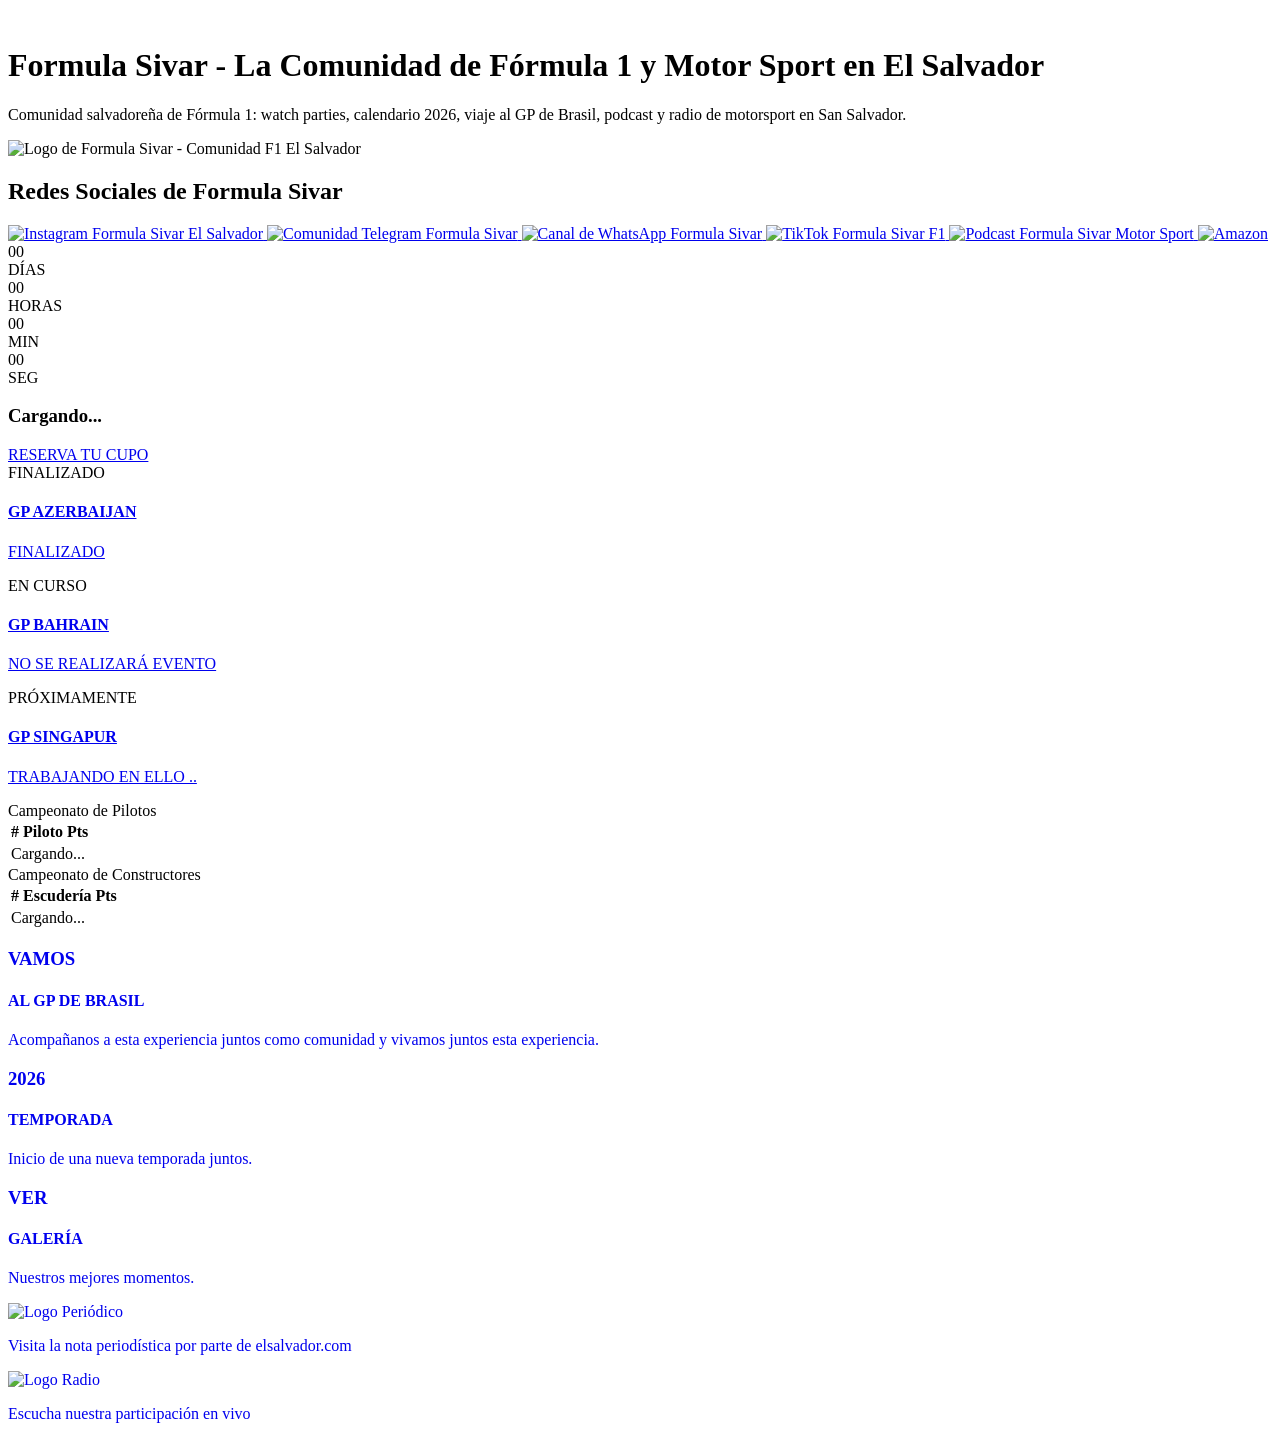
==== index.html @ b42bff4f "Quita mensaje de disculpas en GP Bahrain" ====
<!DOCTYPE html>
<html lang="es">

<head>
    <meta charset="UTF-8" />
    <script defer src="https://cloud.umami.is/script.js"
        data-website-id="ef461a36-7244-4b72-bdef-c0599912c022"></script>
    <meta name="viewport" content="width=device-width, initial-scale=1.0" />
    <link rel="icon" href="assets/icons/favicon.png" type="image/png" />
    <link rel="canonical" href="https://formulasivar.com/" />
    <meta name="theme-color" content="#121212" />
    <meta name="robots" content="index, follow" />
    <link rel="preconnect" href="https://fonts.googleapis.com" />
    <link rel="preconnect" href="https://fonts.gstatic.com" crossorigin />
    <link href="https://fonts.googleapis.com/css2?family=Inter:wght@400;500;600&display=swap" rel="stylesheet">
    <meta name="description"
        content="Formula Sivar es la comunidad líder de Fórmula 1 y Motor Sport en El Salvador. Sigue eventos, noticias y carreras de velocidad con nosotros." />
    <meta name="keywords"
        content="F1 El Salvador, Fórmula 1 El Salvador, Motor Sport El Salvador, Comunidad F1, Velocidad, Formula Sivar, Carreras F1" />
    <title>Formula Sivar | Comunidad de Fórmula 1 en El Salvador</title>

    <!-- Open Graph / Facebook -->
    <meta property="og:type" content="website" />
    <meta property="og:locale" content="es_SV" />
    <meta property="og:site_name" content="Formula Sivar" />
    <meta property="og:url" content="https://formulasivar.com/" />
    <meta property="og:title" content="Formula Sivar | Comunidad de Fórmula 1 en El Salvador" />
    <meta property="og:description"
        content="Únete a la comunidad de Motor Sport más grande de El Salvador. Eventos, noticias y pasión por la velocidad." />
    <meta property="og:image" content="https://formulasivar.com/assets/images/banner_desktop.webp" />
    <meta property="og:image:alt" content="Comunidad Formula Sivar - Fórmula 1 en El Salvador" />

    <!-- Twitter -->
    <meta name="twitter:card" content="summary_large_image" />
    <meta name="twitter:url" content="https://formulasivar.com/" />
    <meta name="twitter:title" content="Formula Sivar | Comunidad de Fórmula 1 en El Salvador" />
    <meta name="twitter:description"
        content="Únete a la comunidad de Motor Sport más grande de El Salvador. Eventos, noticias y pasión por la velocidad." />
    <meta name="twitter:image" content="https://formulasivar.com/assets/images/banner_desktop.webp" />
    <script type="application/ld+json">
    {
        "@context": "https://schema.org",
        "@graph": [
            {
                "@type": "Organization",
                "@id": "https://formulasivar.com/#org",
                "name": "Formula Sivar",
                "url": "https://formulasivar.com/",
                "logo": "https://formulasivar.com/assets/icons/favicon.png",
                "sameAs": [
                    "https://www.instagram.com/formulasivar",
                    "https://t.me/+dQe5YZbsTmZhOTJh",
                    "https://www.tiktok.com/@formulasivar"
                ]
            },
            {
                "@type": "WebSite",
                "@id": "https://formulasivar.com/#website",
                "url": "https://formulasivar.com/",
                "name": "Formula Sivar",
                "inLanguage": "es-SV",
                "publisher": { "@id": "https://formulasivar.com/#org" }
            }
        ]
    }
    </script>
    <link rel="stylesheet" href="css/global.css?v=27" />
    <link rel="stylesheet" href="css/home.css?v=17" />
    <script defer src="https://cdnjs.cloudflare.com/ajax/libs/lottie-web/5.12.2/lottie_light.min.js"></script>
    <script defer src="js/app.js?v=16"></script>
</head>

<body>
    <!-- Fondo SVG y Textura -->

    <img src="assets/images/banner_Web.webp" alt="" class="banner-top banner-top-mobile" aria-hidden="true" fetchpriority="high" decoding="async" />
    <img src="assets/images/banner_desktop.webp" alt="" class="banner-top banner-top-desktop" aria-hidden="true" fetchpriority="high" decoding="async" />

    <header class="site-header">
        <h1 class="sr-only">Formula Sivar - La Comunidad de Fórmula 1 y Motor Sport en El Salvador</h1>
        <p class="sr-only">Comunidad salvadoreña de Fórmula 1: watch parties, calendario 2026, viaje al GP de Brasil, podcast y radio de motorsport en San Salvador.</p>
        <noscript><p>Formula Sivar es la comunidad de Fórmula 1 en El Salvador. Eventos, calendario 2026, viaje al GP de Brasil, podcast y radio.</p></noscript>
        <div class="site-header-inner">
            <img src="assets/icons/formulasivar_webp_blank_lowquality.webp"
                alt="Logo de Formula Sivar - Comunidad F1 El Salvador" class="logo" />

            <!--REDES SOCIALES -->
            <div class="glass-box redes-sociales glass-card">
                <h2 class="sr-only">Redes Sociales de Formula Sivar</h2>
                <a href="https://www.instagram.com/formulasivar?utm_source=qr" target="_blank" rel="noopener">
                    <img src="assets/icons/instagram.webp" alt="Instagram Formula Sivar El Salvador" class="icon" />
                </a>

                <a href="https://t.me/+dQe5YZbsTmZhOTJh" target="_blank" rel="noopener">
                    <img src="assets/icons/telegram.webp" alt="Comunidad Telegram Formula Sivar" class="icon" />
                </a>

                <a href="https://www.whatsapp.com/channel/0029VbAxeOZBFLgWYbOdHy2C" target="_blank" rel="noopener">
                    <img src="assets/icons/whatsapp.webp" alt="Canal de WhatsApp Formula Sivar" class="icon" />
                </a>

                <a href="https://www.tiktok.com/@formulasivar" target="_blank" rel="noopener">
                    <img src="assets/icons/tiktok.webp" alt="TikTok Formula Sivar F1" class="icon" />
                </a>

                <a href="podcast.html">
                    <img src="assets/icons/podcast.webp" alt="Podcast Formula Sivar Motor Sport" class="icon" />
                </a>

                <a href="https://www.amazon.com/-/es/shop/formulasivar?fbclid=PAb21jcAOWyc9leHRuA2FlbQIxMQBzcnRjBmFwcF9pZA81NjcwNjczNDMzNTI0MjcAAadn6hrlKAnCcmMdQnajOJtIsTbUeiZJTw-e4w2u3MVk1ixT8OCvjIYuXBCORw_aem_ap6nA--IwV8ZiKa3kox3sA"
                    target="_blank" rel="noopener">
                    <img src="assets/icons/amazon.webp" alt="Amazon" class="icon" />
                </a>
            </div>
        </div>
    </header>

    <div class="container container-bento">
        <div class="bento-grid">

            <div class="bento-col bento-col-1">

                <!-- CONTADOR + BOTÓN (COL 1) -->
                <div class="countdown-container glass-card bento-countdown">

                    <div id="countdown">
                        <div class="time-unit">
                            <span id="days">00</span>
                            <div class="unit-label">DÍAS</div>
                        </div>
                        <div class="time-unit">
                            <span id="hours">00</span>
                            <div class="unit-label">HORAS</div>
                        </div>
                        <div class="time-unit">
                            <span id="minutes">00</span>
                            <div class="unit-label">MIN</div>
                        </div>
                        <div class="time-unit">
                            <span id="seconds">00</span>
                            <div class="unit-label">SEG</div>
                        </div>
                    </div>
                    <div class="next-race-badge">
                        <h3 id="next-race-title">Cargando...</h3>
                    </div>

                </div>

                <div class="futuristic-btn-wrapper bento-btn">
                    <a href="https://formulasivar.top/" class="futuristic-btn" id="reserva-btn">
                        <span class="btn-text">RESERVA TU CUPO</span>
                        <div class="glow-center"></div>
                    </a>
                </div>

                <!-- CALENDARIO (FILA INFERIOR, ANCHO TOTAL) -->
                <div class="checklist-container glass-card polaroid-card bento-calendar">
                    <div class="calendar-content">
                        <div class="calendar-text">

                            <div class="events-list">

                                <div class="mini-timeline">

                                    <div class="mini-tl-item item-cyan">
                                        <span class="mini-date">FINALIZADO</span>
                                        <div class="mini-content">
                                            <a href="https://www.instagram.com/reel/DS8IExckRc2/" target="_blank" rel="noopener">
                                                <h4> GP AZERBAIJAN</h4>
                                                <p> FINALIZADO </p>
                                            </a>
                                        </div>
                                    </div>

                                    <div class="mini-tl-item item-red">
                                        <span class="mini-date">EN CURSO</span>
                                        <div class="mini-content">
                                            <a href="https://www.instagram.com/formulasivar/" target="_blank" rel="noopener">
                                                <h4> GP BAHRAIN</h4>
                                                <p> NO SE REALIZARÁ EVENTO </p>
                                            </a>
                                        </div>
                                    </div>

                                    <div class="mini-tl-item item-gold">
                                        <span class="mini-date">PRÓXIMAMENTE</span>
                                        <div class="mini-content">
                                            <a href="https://www.tiktok.com/@formulasivar" target="_blank" rel="noopener">
                                                <h4> GP SINGAPUR</h4>
                                                <p> TRABAJANDO EN ELLO ..</p>
                                            </a>
                                        </div>
                                    </div>

                                </div>
                            </div>
                        </div>

                        <div class="calendar-image-wrapper">
                            <a href="https://www.tiktok.com/@formulasivar/video/7542528974900038918" target="_blank" rel="noopener"
                                class="calendar-link">
                                <div class="calendar-slider" id="cinematic-slider">
                                    <!-- Las imágenes se inyectan vía JS para rotación infinita -->
                                </div>
                            </a>
                        </div>
                    </div>
                </div>
            </div>

            <!-- COLUMNA CENTRAL: EN DESKTOP VA AL MEDIO, EN MOBILE VA DESPUÉS DEL CALENDARIO -->
            <div class="bento-col bento-col-3">

                <!-- CAMPEONATO DE PILOTOS -->
                <div class="standings-card glass-card bento-standings">
                    <div class="standings-header">
                        <span class="standings-title">Campeonato de Pilotos</span>
                    </div>
                    <div class="standings-body">
                        <table class="standings-table">
                            <thead>
                                <tr>
                                    <th class="td-pos">#</th>
                                    <th>Piloto</th>
                                    <th class="td-pts">Pts</th>
                                </tr>
                            </thead>
                            <tbody id="driver-standings-body">
                                <tr>
                                    <td colspan="3" class="standings-msg">Cargando...</td>
                                </tr>
                            </tbody>
                        </table>
                    </div>
                </div>

                <!-- CAMPEONATO DE CONSTRUCTORES -->
                <div class="standings-card glass-card bento-standings">
                    <div class="standings-header">
                        <span class="standings-title">Campeonato de Constructores</span>
                    </div>
                    <div class="standings-body">
                        <table class="standings-table">
                            <thead>
                                <tr>
                                    <th class="td-pos">#</th>
                                    <th>Escudería</th>
                                    <th class="td-pts">Pts</th>
                                </tr>
                            </thead>
                            <tbody id="constructor-standings-body">
                                <tr>
                                    <td colspan="3" class="standings-msg">Cargando...</td>
                                </tr>
                            </tbody>
                        </table>
                    </div>
                </div>

            </div>

            <div class="bento-col bento-col-2">

                <!-- GP DE BRASIL (COL 2) -->
                <a href="gp-brasil.html" class="photo-card bento-brasil" style="text-decoration: none;">

                    <div class="card-overlay">
                        <h3 class="card-title-lg">VAMOS</h3>
                        <h4 class="card-subtitle"> AL GP DE BRASIL</h4>
                        <p class="card-description">Acompañanos a esta experiencia juntos como comunidad y vivamos
                            juntos
                            esta experiencia.</p>
                    </div>

                    <div id="icon-anim-1" class="glass-circle-icon icon-right"></div>
                </a>

                <!-- TEMPORADA 2026 + GALERÍA (COL 3, 2 CONTENEDORES) -->
                <div class="split-cards-container bento-splits">
                    <a href="temp-2026.html" class="photo-card split-card" style="text-decoration: none;">
                        <div class="card-overlay">
                            <h3 class="card-title-lg">2026</h3>
                            <h4 class="card-subtitle">TEMPORADA</h4>
                            <p class="card-description">Inicio de una nueva temporada juntos.</p>
                        </div>
                        <div id="icon-anim-2" class="glass-circle-icon"></div>
                    </a>

                    <a href="https://unsplash.com/es/s/fotos/formulasivar" target="_blank" rel="noopener" class="photo-card split-card"
                        style="text-decoration: none;">
                        <div class="card-overlay">
                            <h3 class="card-title-lg">VER</h3>
                            <h4 class="card-subtitle">GALERÍA</h4>
                            <p class="card-description">Nuestros mejores momentos.</p>
                        </div>
                        <div id="icon-anim-galeria" class="glass-circle-icon"></div>
                    </a>
                </div>

                <!-- BANNER EL SALVADOR (COL 2) -->
                <div class="banner-split-container">
                    <a href="https://www.elsalvador.com/deportes/mas-deportes/formula-1-comunidad-en-el-salvador/1248055/2025/"
                        target="_blank" rel="noopener" class="photo-card banner-mode banner-card"
                        style="text-decoration: none; cursor: pointer;">

                        <div class="card-overlay">
                            <img src="assets/icons/logo_periodico.png" alt="Logo Periódico" class="card-logo">
                            <p class="card-description">Visita la nota periodística por parte de elsalvador.com</p>
                        </div>

                        <div id="podcast-anim" class="glass-circle-icon icon-right"></div>
                    </a>

                    <a href="radio.html" class="photo-card banner-mode banner-card"
                        style="text-decoration: none; cursor: pointer;">

                        <div class="card-overlay">
                            <img src="assets/icons/asder_online.png" alt="Logo Radio" class="card-logo">
                            <p class="card-description">Escucha nuestra participación en vivo</p>
                        </div>

                        <div id="podcast-anim-2" class="glass-circle-icon icon-right"></div>
                    </a>
                </div>

            </div>

        </div>
    </div>

</body>

</html>
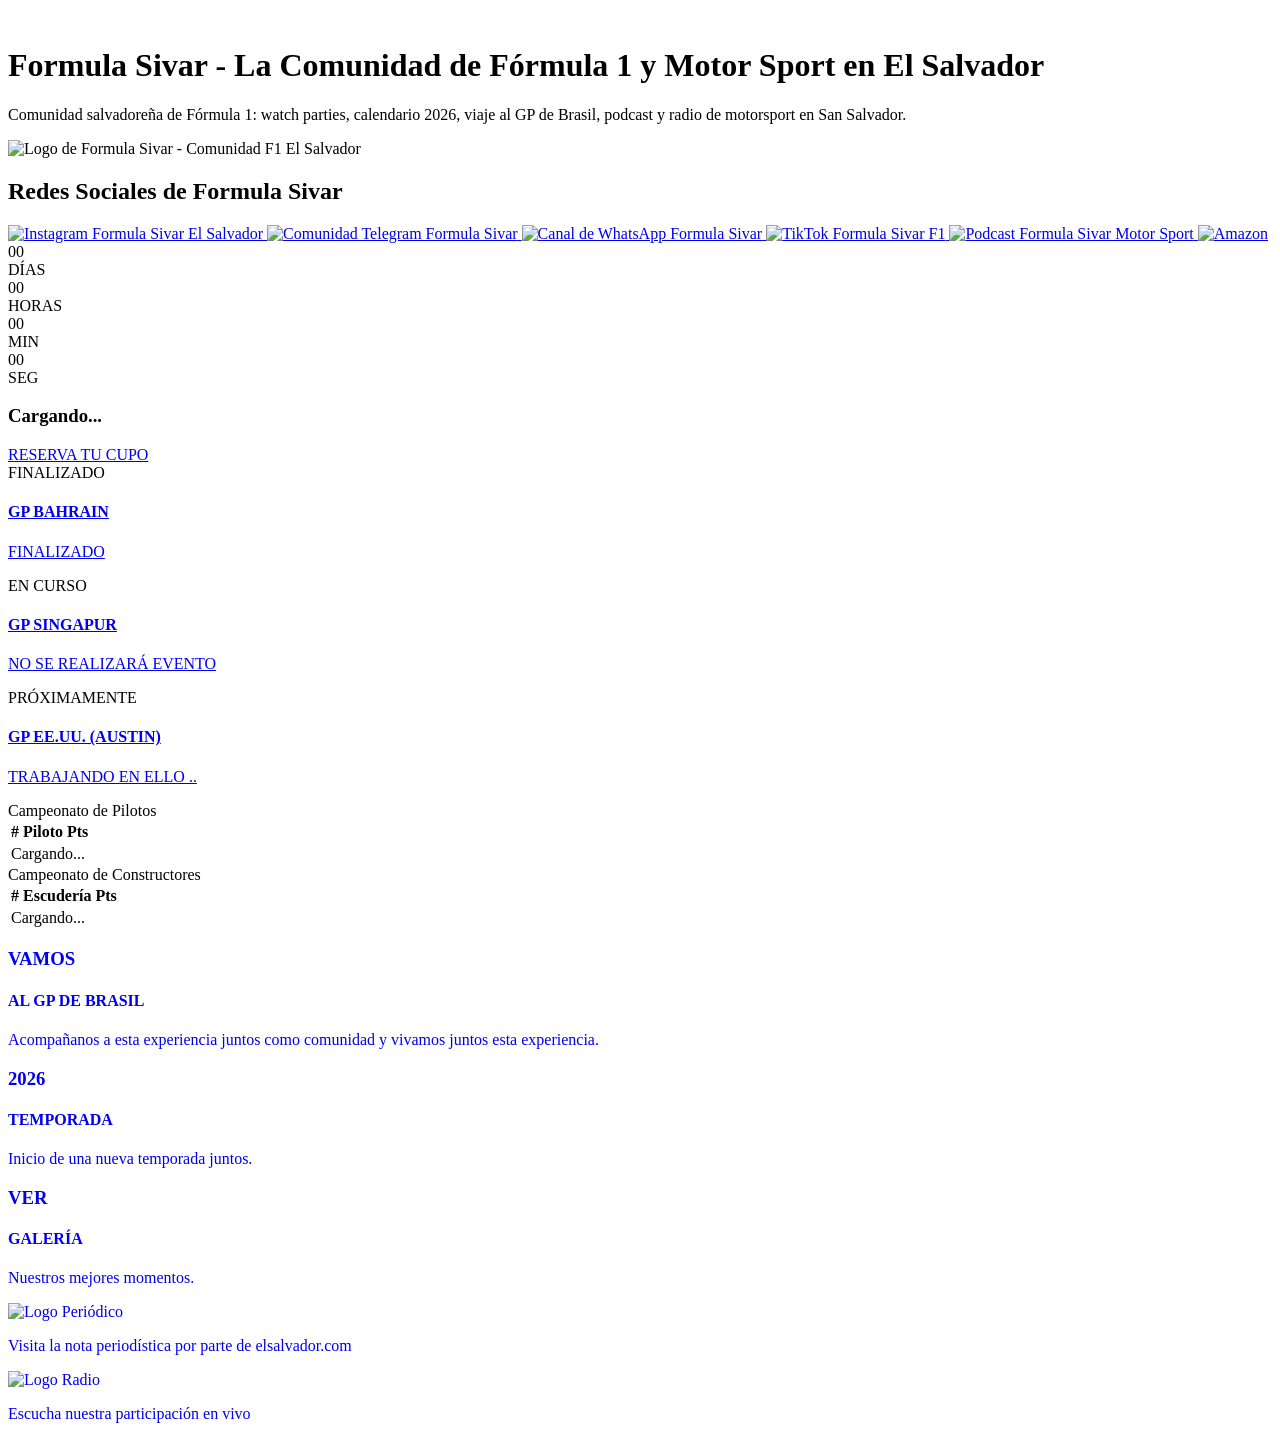
==== commit f79347c2: "Actualizacion calendario: Bahrain finalizado, Singapur en curso y EE.UU. (Austin) proximamente" ====
--- a/index.html
+++ b/index.html
@@ -167,7 +167,7 @@
                                         <span class="mini-date">FINALIZADO</span>
                                         <div class="mini-content">
                                             <a href="https://www.instagram.com/reel/DS8IExckRc2/" target="_blank" rel="noopener">
-                                                <h4> GP AZERBAIJAN</h4>
+                                                <h4> GP BAHRAIN</h4>
                                                 <p> FINALIZADO </p>
                                             </a>
                                         </div>
@@ -177,7 +177,7 @@
                                         <span class="mini-date">EN CURSO</span>
                                         <div class="mini-content">
                                             <a href="https://www.instagram.com/formulasivar/" target="_blank" rel="noopener">
-                                                <h4> GP BAHRAIN</h4>
+                                                <h4> GP SINGAPUR</h4>
                                                 <p> NO SE REALIZARÁ EVENTO </p>
                                             </a>
                                         </div>
@@ -187,7 +187,7 @@
                                         <span class="mini-date">PRÓXIMAMENTE</span>
                                         <div class="mini-content">
                                             <a href="https://www.tiktok.com/@formulasivar" target="_blank" rel="noopener">
-                                                <h4> GP SINGAPUR</h4>
+                                                <h4> GP EE.UU. (AUSTIN)</h4>
                                                 <p> TRABAJANDO EN ELLO ..</p>
                                             </a>
                                         </div>
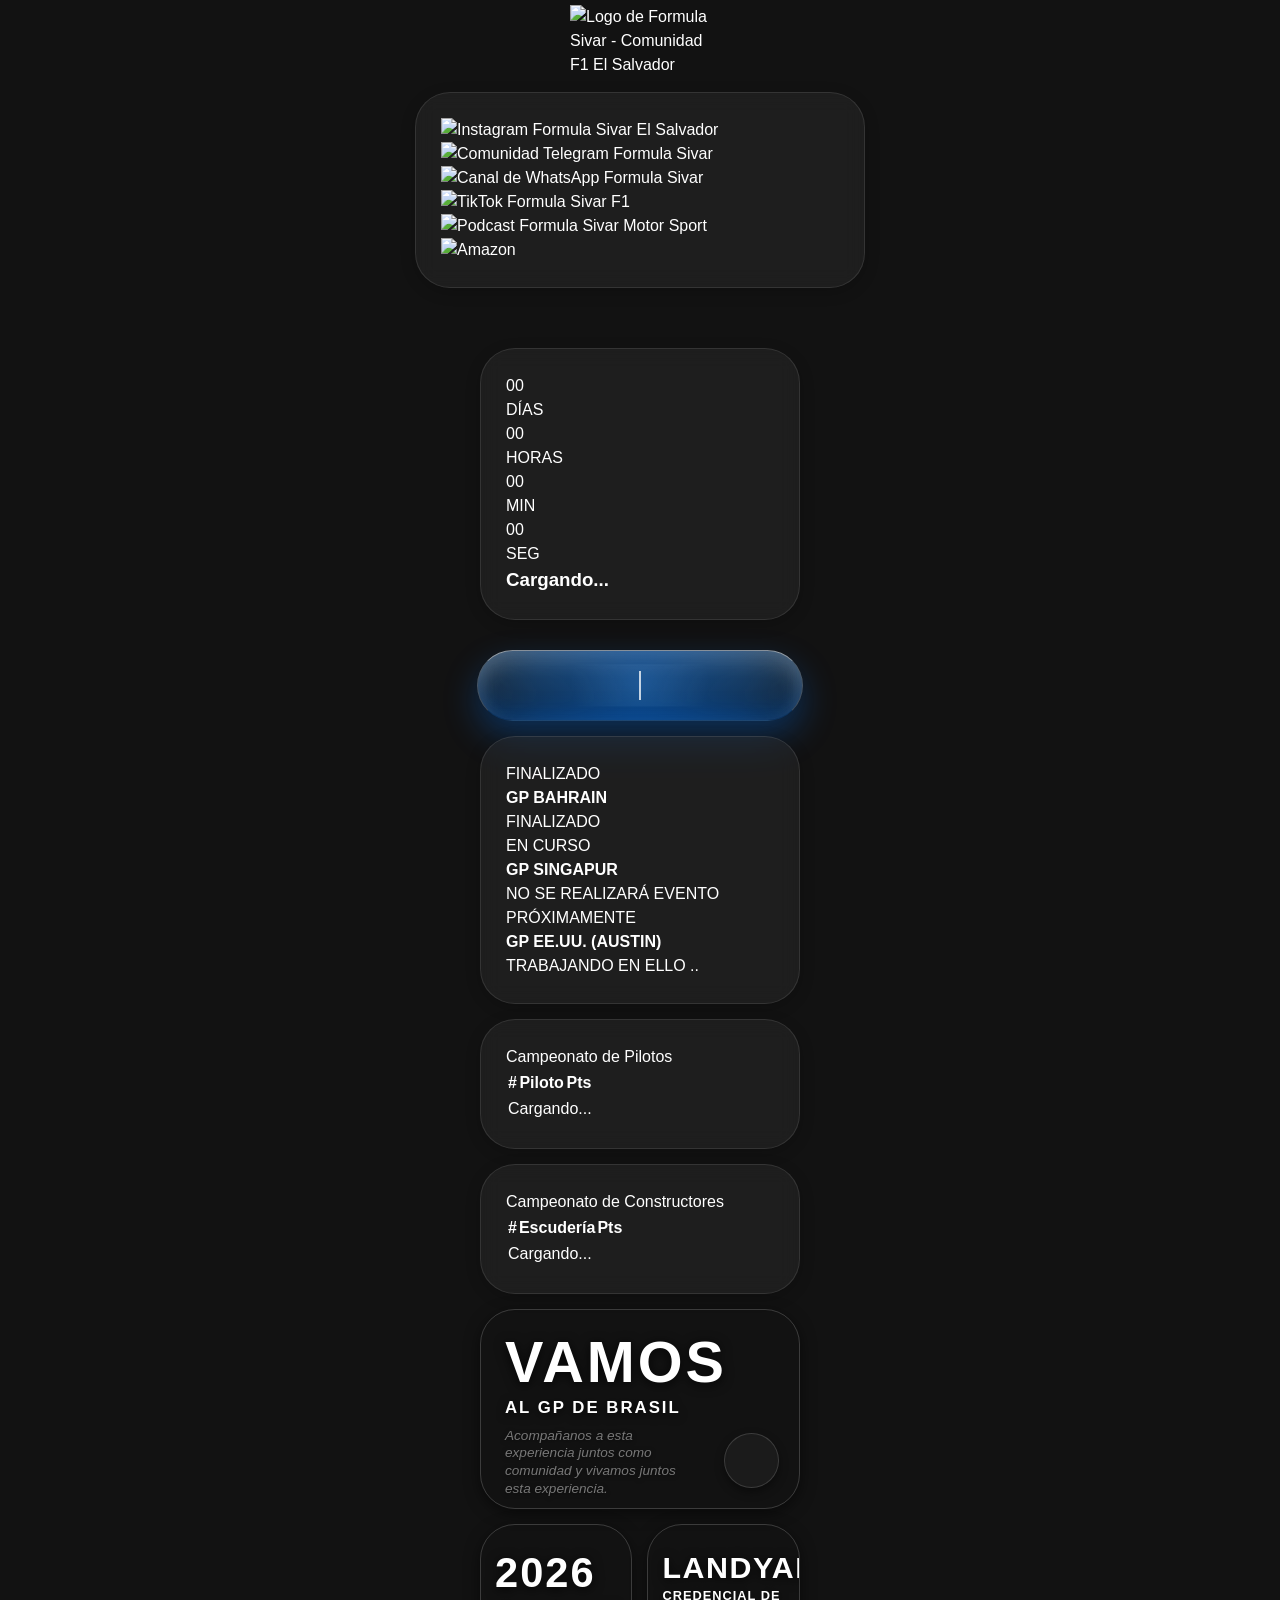
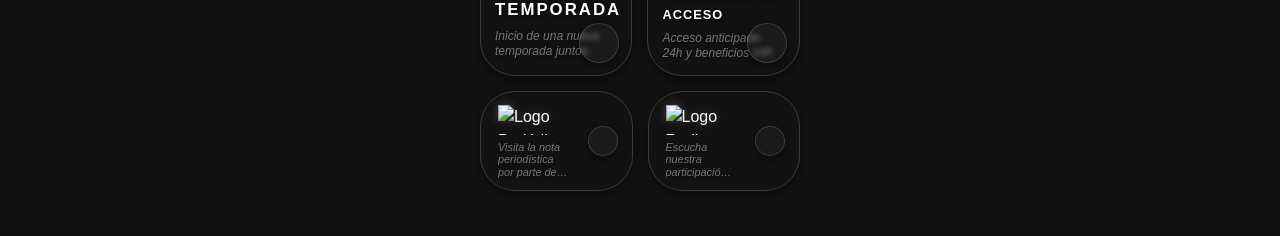
==== commit 97424bdf: "Convierte la tarjeta de galería del index en acceso a LANDYARD - Reemplaza VER GALERÍA por LANDYARD " ====
--- a/index.html
+++ b/index.html
@@ -64,10 +64,10 @@
         ]
     }
     </script>
-    <link rel="stylesheet" href="css/global.css?v=27" />
+    <link rel="stylesheet" href="css/global.css?v=29" />
     <link rel="stylesheet" href="css/home.css?v=17" />
     <script defer src="https://cdnjs.cloudflare.com/ajax/libs/lottie-web/5.12.2/lottie_light.min.js"></script>
-    <script defer src="js/app.js?v=16"></script>
+    <script defer src="js/app.js?v=17"></script>
 </head>
 
 <body>
@@ -276,7 +276,7 @@
                     <div id="icon-anim-1" class="glass-circle-icon icon-right"></div>
                 </a>
 
-                <!-- TEMPORADA 2026 + GALERÍA (COL 3, 2 CONTENEDORES) -->
+                <!-- TEMPORADA 2026 + LANDYARD (COL 3, 2 CONTENEDORES) -->
                 <div class="split-cards-container bento-splits">
                     <a href="temp-2026.html" class="photo-card split-card" style="text-decoration: none;">
                         <div class="card-overlay">
@@ -287,14 +287,13 @@
                         <div id="icon-anim-2" class="glass-circle-icon"></div>
                     </a>
 
-                    <a href="https://unsplash.com/es/s/fotos/formulasivar" target="_blank" rel="noopener" class="photo-card split-card"
-                        style="text-decoration: none;">
+                    <a href="landyard.html" class="photo-card split-card" style="text-decoration: none;">
                         <div class="card-overlay">
-                            <h3 class="card-title-lg">VER</h3>
-                            <h4 class="card-subtitle">GALERÍA</h4>
-                            <p class="card-description">Nuestros mejores momentos.</p>
-                        </div>
-                        <div id="icon-anim-galeria" class="glass-circle-icon"></div>
+                            <h3 class="card-title-lg">LANDYARD</h3>
+                            <h4 class="card-subtitle">CREDENCIAL DE ACCESO</h4>
+                            <p class="card-description">Acceso anticipado 24h y beneficios VIP.</p>
+                        </div>
+                        <div id="icon-anim-landyard" class="glass-circle-icon"></div>
                     </a>
                 </div>
 
--- a/css/global.css
+++ b/css/global.css
@@ -0,0 +1,890 @@
+/* =========================================
+   1. CONFIGURACIÓN GLOBAL (VARIABLES)
+   ========================================= */
+:root {
+    /* Paleta de Colores */
+    --color-bg: #121212;
+    --color-text-main: #ffffff;
+    --color-text-secondary: #fafafa71;
+
+    /* Colores de Acento */
+    --color-accent-cyan: #80d8ff;
+    --color-accent-red: #ff4d4d;
+    --color-accent-yellow: #ebcacc;
+
+    /* Sistema Glassmorphism (Vidrio) */
+    --glass-bg: rgba(68, 68, 68, 0.25);
+    --glass-blur: 10px;
+    --glass-shadow: 0 4px 15px rgba(0, 0, 0, 0.2);
+    --glass-border: 1px solid rgba(255, 255, 255, 0.1);
+
+    /* Bordes y Espaciado */
+    --radius-lg: 35px;
+    --radius-sm: 25px;
+    --font-main: 'Inter', -apple-system, BlinkMacSystemFont, 'Segoe UI', Roboto, sans-serif;
+}
+
+/* =========================================
+   2. RESET Y BASES
+   ========================================= */
+*,
+*::before,
+*::after {
+    box-sizing: border-box;
+    margin: 0;
+    padding: 0;
+}
+
+/* SEO Invisible Class */
+.sr-only {
+    position: absolute;
+    width: 1px;
+    height: 1px;
+    padding: 0;
+    margin: -1px;
+    overflow: hidden;
+    clip: rect(0, 0, 0, 0);
+    white-space: nowrap;
+    border-width: 0;
+}
+
+body {
+    font-family: var(--font-main);
+    background-color: var(--color-bg);
+    color: var(--color-text-main);
+    min-height: 100vh;
+    position: relative;
+    overflow-x: hidden;
+    /* Evita scroll horizontal */
+    line-height: 1.5;
+}
+
+/* Enlaces por defecto: sin subrayado */
+a {
+    text-decoration: none;
+    color: inherit;
+}
+
+/* Imágenes responsive por defecto */
+img {
+    max-width: 100%;
+    height: auto;
+    display: block;
+}
+
+/* =========================================
+   3. LAYOUT PRINCIPAL
+   ========================================= */
+.container {
+    width: 100%;
+    max-width: 1100px;
+    margin: 0 auto;
+    padding: 30px 20px;
+
+    display: flex;
+    flex-direction: row;
+    flex-wrap: wrap;
+    justify-content: center;
+    align-items: flex-start;
+    gap: 0px;
+
+    position: relative;
+    z-index: 1;
+}
+
+
+.main-column {
+    display: flex;
+    flex-direction: column;
+    align-items: center;
+    width: 100%;
+
+    max-width: 480px;
+    flex: 1 1 300px;
+}
+
+
+.secondary-column {
+    display: flex;
+    flex-direction: column;
+    /* Apila sus cajas verticalmente */
+    align-items: center;
+    /* Las centra */
+    width: 100%;
+
+    /* Mismas dimensiones que la principal para equilibrio */
+    max-width: 480px;
+    flex: 1 1 300px;
+
+    /* Opcional: Un poco de espacio entre las cajas de esta columna */
+    gap: 0;
+}
+
+/* Optimización para Tablets y Formatos Cuadrados */
+@media (min-width: 768px) and (max-width: 1024px) {
+    .container {
+        padding: 20px 10px;
+        gap: 10px;
+        max-width: 100%;
+    }
+
+    .main-column, .secondary-column {
+        flex: 1 1 45%;
+        max-width: 480px;
+    }
+
+    .glass-card, .photo-card, .split-cards-container, .banner-split-container {
+        width: 95%; /* Aprovechamos mejor el ancho en tablets */
+    }
+}
+
+
+/* =========================================
+   4. COMPONENTES COMPARTIDOS (UI KIT)
+   ========================================= */
+
+
+
+/* --- Tarjeta con Foto de Fondo --- */
+.photo-card {
+    /* 1. DIMENSIONES Y FORMA */
+    width: 90%;
+    /* Igual que tus .glass-card para que se alineen */
+    max-width: 450px;
+    margin: 15px auto;
+    /* Centrado automático */
+
+    /* LA SOLUCIÓN: Usamos proporción matemática en vez de altura fija */
+    aspect-ratio: 16 / 9;
+    /* Forma rectangular perfecta (tipo video de YouTube) */
+    /* Respaldo por si acaso: */
+    min-height: 200px;
+
+    display: flex;
+    flex-direction: column;
+    justify-content: flex-end;
+    /* Para que el texto que pongamos luego quede abajo */
+
+    /* 2. IMAGEN */
+    background-size: cover;
+    /* Cubre el área */
+    background-position: center center;
+    /* Centra lo importante */
+    background-repeat: no-repeat;
+    background-color: transparent;
+    /* Transparente: donde la imagen se desvanece, se ve el fondo de la página */
+
+    /* 3. ESTÉTICA */
+    border-radius: var(--radius-lg);
+    position: relative;
+    overflow: hidden;
+
+    box-shadow: 0 4px 15px rgba(0, 0, 0, 0.5);
+    border: 1px solid rgba(255, 255, 255, 0.18);
+    transition: transform 0.3s ease;
+}
+
+/* --- Imagen de fondo con transparencia RADIAL en la esquina sup. izquierda --- */
+.photo-card::before {
+    content: '';
+    position: absolute;
+    inset: 0;
+    border-radius: inherit;
+    z-index: 0;
+
+    background-color: transparent;
+    background-position: center center;
+    background-size: cover;
+    background-repeat: no-repeat;
+
+    /* La imagen se desvanece (transparente) en un radio desde la esquina
+       superior izquierda, integrando la tarjeta con la página */
+    -webkit-mask-image: radial-gradient(circle at 0% 0%,
+            transparent 0%,
+            transparent 45%,
+            black 75%,
+            black 100%);
+    mask-image: radial-gradient(circle at 0% 0%,
+            transparent 0%,
+            transparent 45%,
+            black 75%,
+            black 100%);
+}
+
+/* Imágenes concretas (antes inline) → ::before */
+.bento-brasil::before {
+    background-image: url('../assets/images/glasscards/card_2.webp');
+}
+
+.bento-splits .split-card:first-child::before {
+    background-image: url('../assets/images/glasscards/card_1.webp');
+}
+
+.bento-splits .split-card:last-child::before {
+    background-image: url('../assets/images/landyard_3.webp');
+}
+
+.bento-banner::before,
+.banner-card::before {
+    background-image: url('../assets/images/glasscards/card_3.webp');
+    background-position: center 20%;
+}
+
+/* --- Contenedor de los 2 banners (mismo alto, mitad de ancho cada uno) --- */
+.banner-split-container {
+    width: 90%;
+    max-width: 450px;
+    margin: 15px auto;
+    display: flex;
+    flex-direction: row;
+    gap: 15px;
+}
+
+.banner-split-container .banner-card {
+    flex: 1 1 0;
+    width: 50%;
+    min-width: 0;
+    margin: 0;
+    max-width: none;
+}
+
+/* En móvil la descripción debe caber en el ancho reducido */
+.banner-split-container .banner-mode .card-description {
+    max-width: 95%;
+    -webkit-line-clamp: 3;
+    display: -webkit-box;
+    -webkit-box-orient: vertical;
+    overflow: hidden;
+}
+
+/* Icono dinámico al ancho de cada banner (como split-card) */
+.banner-split-container .banner-mode .glass-circle-icon {
+    width: clamp(22px, 4vw, 30px) !important;
+    height: clamp(22px, 4vw, 30px) !important;
+    right: clamp(8px, 1.5vw, 14px) !important;
+    padding: 5px;
+}
+
+@media (max-width: 768px) {
+    .banner-split-container .banner-mode .glass-circle-icon {
+        width: clamp(24px, 6vw, 30px) !important;
+        height: clamp(24px, 6vw, 30px) !important;
+    }
+}
+
+/* Logo del periódico dinámico dentro del ancho reducido */
+.banner-split-container .banner-mode .card-logo {
+    height: clamp(20px, 3.2vw, 30px);
+    margin-bottom: 4px;
+}
+
+/* Contenido adaptado al ancho reducido */
+.banner-split-container .banner-mode .card-overlay {
+    padding: 0 clamp(30px, 6vw, 60px) 0 clamp(10px, 2vw, 18px);
+}
+
+/* Letra acondicionada al nuevo tamaño pequeño */
+.banner-split-container .banner-mode .card-description {
+    font-size: clamp(0.5rem, 1.2vw, 0.68rem);
+    line-height: 1.15;
+    margin-top: 2px;
+}
+
+/* --- Contenedor para tarjetas divididas --- */
+.split-cards-container {
+    width: 90%;
+    max-width: 450px;
+    margin: 15px auto;
+    display: flex;
+    flex-direction: row;
+    gap: 15px;
+}
+
+.split-cards-container .photo-card.split-card {
+    width: calc(50% - 7.5px);
+    margin: 0;
+    aspect-ratio: 1 / 1;
+    min-height: unset;
+}
+
+.split-card .glass-circle-icon {
+    width: clamp(30px, 7vw, 40px);
+    height: clamp(30px, 7vw, 40px);
+    bottom: 12px;
+    left: auto;
+    right: 12px;
+    padding: 6px;
+}
+
+/* --- Capa de texto: fondo transparente (la imagen se ve vía ::before) --- */
+.card-overlay {
+    position: absolute;
+    inset: -1px;
+    width: auto;
+    height: auto;
+
+    /* ALINEACIÓN DEL TEXTO */
+    padding: 25px;
+    display: flex;
+    flex-direction: column;
+    justify-content: flex-start;
+    align-items: flex-start;
+    gap: 0px;
+
+    /* Asegura que el texto no se salga de la zona */
+    padding-right: 20%;
+}
+
+
+
+/* --- Tipografía Dinámica de la Tarjeta --- */
+.card-title {
+    color: var(--color-text-main);
+
+    /* Ajustado para ser más flexible y legible en varios tamaños */
+    font-size: clamp(0.9rem, 2.5vw, 1.4rem);
+
+    font-weight: 800;
+    /* Extra bold para impacto */
+    text-transform: uppercase;
+    letter-spacing: 1px;
+    /* Elegancia */
+    line-height: 1.1;
+    /* Compacto verticalmente */
+    margin: 0 0 6px 0;
+    /* Separación pequeña con el párrafo */
+
+    /* Sombra fuerte para asegurar lectura sobre cualquier foto */
+    text-shadow: 0 2px 10px rgba(0, 0, 0, 0.8);
+}
+
+/* --- Título Grande (Kicker) para Tarjetas --- */
+.card-title-lg {
+    color: var(--color-text-main);
+    font-size: clamp(2.2rem, 6vw, 3.6rem);
+    font-weight: 900;
+    text-transform: uppercase;
+    letter-spacing: 3px;
+    line-height: 1;
+    margin: 0 0 4px 0;
+
+    text-shadow: 0 2px 12px rgba(0, 0, 0, 0.8);
+}
+
+/* --- Subtítulo (más pequeño que el título grande) --- */
+.card-subtitle {
+    color: var(--color-text-main);
+    font-size: clamp(0.8rem, 2vw, 1.05rem);
+    font-weight: 800;
+    text-transform: uppercase;
+    letter-spacing: 2px;
+    margin: 0 0 6px 0;
+
+    text-shadow: 0 2px 10px rgba(0, 0, 0, 0.8);
+}
+
+.card-description {
+    color: var(--color-text-secondary);
+    /* Color grisáceo/blanco suave */
+
+    /* Ajustado: desde 0.65rem para mayor legibilidad en espacios reducidos */
+    font-size: clamp(0.65rem, 1.8vw, 0.85rem);
+
+    font-weight: 500;
+    line-height: 1.3;
+    font-style: italic;
+
+    /* Truco de diseño: Limita el ancho del texto al 85% 
+       para que no se meta en la zona transparente de la derecha */
+    max-width: 85%;
+
+    text-shadow: 0 1px 4px rgba(0, 0, 0, 0.6);
+}
+
+/* --- Ajustes específicos para tarjetas pequeñas (Split Cards) --- */
+.split-card .card-overlay {
+    padding: 15px;
+    padding-top: 28px; /* Subimos un pelín el texto desde la posición anterior */
+    padding-right: 15px;
+    justify-content: flex-start;
+}
+
+.split-card .card-title {
+    font-size: clamp(0.75rem, 2vw, 1rem);
+    margin-bottom: 4px;
+}
+
+.split-card .card-title-lg {
+    font-size: clamp(1.6rem, 4.5vw, 2.6rem);
+    letter-spacing: 2px;
+}
+
+.split-card .card-description {
+    font-size: clamp(0.6rem, 1.5vw, 0.75rem);
+    display: -webkit-box;
+    -webkit-line-clamp: 2;
+    -webkit-box-orient: vertical;
+    overflow: hidden;
+    max-width: 95%;
+}
+
+/* Tipografía compacta para la tarjeta LANDYARD (textos más largos) */
+.bento-splits .split-card:last-child .card-title-lg {
+    font-size: clamp(1.25rem, 3.2vw, 1.9rem);
+    letter-spacing: 1.5px;
+}
+
+.bento-splits .split-card:last-child .card-subtitle {
+    font-size: clamp(0.58rem, 1.4vw, 0.8rem);
+    letter-spacing: 1px;
+}
+
+
+
+
+
+/* --- Icono Animado Flotante (Glass Circle) --- */
+.glass-circle-icon {
+    /* 1. Posición: Abajo a la Izquierda (Absoluta respecto a la carta) */
+    position: absolute;
+    bottom: 20px;
+    left: 20px;
+    z-index: 10;
+    /* Para que flote encima de todo */
+
+    /* 2. Tamaño del Círculo */
+    width: 55px;
+    height: 55px;
+
+    /* 3. Efecto Vidrio Esmerilado (Igual que tus cajas pero en círculo) */
+    background: rgba(255, 255, 255, 0.04);
+    backdrop-filter: blur(2px);
+    -webkit-backdrop-filter: blur(2px);
+    border: 1px solid rgba(255, 255, 255, 0.15);
+    box-shadow: 0 4px 10px rgba(0, 0, 0, 0.4);
+
+    /* 4. Forma perfecta */
+    border-radius: 50%;
+
+    /* 5. Centrar la animación dentro del círculo */
+    display: flex;
+    justify-content: center;
+    align-items: center;
+    padding: 10px;
+    /* Margen interno para que el icono no toque los bordes */
+
+    /* Transición por si quieres que crezca al pasar el mouse */
+    transition: transform 0.3s cubic-bezier(0.34, 1.56, 0.64, 1);
+}
+
+/* Efecto Hover Opcional: Crece un poquito al pasar el mouse */
+.glass-circle-icon:hover {
+    transform: scale(1.15) rotate(5deg);
+    background: rgba(255, 255, 255, 0.25);
+    border-color: var(--color-accent-cyan);
+    cursor: pointer;
+}
+
+/* --- Corrección de Color para el Icono Lottie --- */
+.glass-circle-icon svg path {
+    /* 1. FORZAR RELLENO Y LÍNEAS */
+    /* Usamos !important para sobrescribir el color que trae el archivo json */
+    fill: var(--color-text-main) !important;
+    /* Si el icono tiene relleno */
+    stroke: var(--color-text-main) !important;
+    /* Si el icono es de líneas */
+
+    /* 2. OPCIONAL: Si quisieras el color CYAN, cambia lo de arriba por: 
+       stroke: var(--color-accent-cyan) !important; 
+    */
+
+    /* Suavizado para que se vea HD */
+    stroke-linecap: round;
+    stroke-linejoin: round;
+}
+
+
+/* --- Tarjeta de Cristal Base --- */
+.glass-card {
+    background: var(--glass-bg);
+    backdrop-filter: blur(var(--glass-blur));
+    -webkit-backdrop-filter: blur(var(--glass-blur));
+    box-shadow: var(--glass-shadow);
+    border: var(--glass-border);
+    border-radius: var(--radius-lg);
+    padding: 25px;
+    width: 90%;
+    max-width: 450px;
+    margin: 15px auto;
+}
+
+
+/* Alineación a la derecha para iconos específicos */
+.icon-right {
+    left: auto !important;
+    /* Desactiva la izquierda */
+    right: 20px;
+    /* Lo pega a la derecha */
+}
+
+
+
+/* --- MODIFICADOR TIPO BANNER (VERSIÓN SLIM) --- */
+.banner-mode {
+    aspect-ratio: unset !important;
+    min-height: unset !important;
+
+    /* ALTURA MÁS DELGADA:
+       - Min: 80px (Móvil)
+       - Max: 100px (PC)
+       Esto es casi un 30% más delgado que antes.
+    */
+    height: clamp(80px, 12vw, 100px);
+
+    /* Alineación */
+    justify-content: center;
+    background-position: center 20% !important; /* Muestra mejor la imagen en formato banner */
+}
+
+/* Ajuste del contenido de texto para el espacio reducido */
+.banner-mode .card-overlay {
+    padding: 0 50px 0 25px; /* Dejamos espacio para el icono a la derecha */
+    display: flex;
+    flex-direction: column;
+    justify-content: center;
+    /* Centrado vertical estricto */
+    pointer-events: none; /* Esto permite que el clic pase a través del texto al enlace */
+}
+
+/* Logo del periódico más pequeño y responsivo */
+.banner-mode .card-logo {
+    height: clamp(25px, 4vw, 35px); /* Desktop: 35px aprox, Mobile: 25px */
+    width: auto;
+    margin-bottom: 5px;
+    filter: drop-shadow(0 0 5px rgba(255,255,255,0.2));
+}
+
+/* Título un poco más compacto para que no choque */
+.banner-mode .card-title {
+    font-size: clamp(0.9rem, 2vw, 1.2rem);
+    margin-bottom: 0;
+    /* Quitamos margen para ahorrar espacio */
+}
+
+/* Descripción más sutil (opcional: puedes borrar esto si quieres la letra normal) */
+.banner-mode .card-description {
+    font-size: clamp(0.65rem, 1.8vw, 0.75rem); /* Un poco más pequeña para asegurar que no se desborde */
+    line-height: 1.1;
+    margin-top: 2px;
+    max-width: 85%; /* Evita que choque con el icono animado */
+    font-style: italic;
+}
+
+/* --- TRUCO VISUAL: CENTRAR EL ICONO --- */
+/* Como el banner es delgado, "bottom: 20px" ya no sirve. 
+   Hay que centrarlo matemáticamente. */
+.banner-mode .glass-circle-icon {
+    /* Desactivamos la posición original */
+    bottom: auto;
+
+    /* Lo ponemos a la mitad exacta de la altura */
+    top: 50%;
+    transform: translateY(-50%);
+    right: 20px; /* Ajuste para que no se pegue al borde */
+
+    /* Reducimos un poco el círculo para que respire (de 55px a 45px) */
+    width: 45px !important;
+    height: 45px !important;
+
+    /* Aseguramos que siga a la derecha */
+    left: auto !important;
+}
+
+/* --- Logo Principal --- */
+header.site-header img.logo {
+    width: 140px !important;
+    max-width: 140px !important;
+    height: auto !important;
+    display: block;
+    margin: 5px auto 4px auto; /* 5px arriba, 4px abajo */
+}
+
+@media (max-width: 768px) {
+    header.site-header img.logo {
+        width: 100px !important;
+        max-width: 100px !important;
+        margin: 5px auto 4px auto;
+    }
+}
+
+/* --- Footer / Firmas (Dual Signature) --- */
+.dual-signature {
+    display: flex;
+    align-items: center;
+    justify-content: center;
+
+    /* 1. OBLIGATORIO: Nunca bajar de línea */
+    flex-wrap: nowrap;
+    gap: clamp(4px, 1.5vw, 10px);
+
+    opacity: 0.8;
+
+    /* 3. ANCHO AJUSTADO AL CONTENIDO PERO CENTRADO:
+       En lugar de forzar el ancho del logo, dejamos que ocupe lo necesario
+       pero reducimos sus elementos internos para que visualmente se vea compacto.
+    */
+    width: fit-content;
+    max-width: 100%;
+    /* Seguridad para que no se salga de la pantalla */
+}
+
+.author-bubble {
+    display: flex;
+    align-items: center;
+    gap: 4px;
+    /* Gap interno pequeño fijo */
+
+    /* 4. TEXTO ELÁSTICO:
+       Aquí está la magia.
+       - Min: 8px (Móvil muy pequeño)
+       - Ideal: 2.2% del ancho de pantalla
+       - Max: 11px (Desktop)
+    */
+    font-size: clamp(8px, 2.2vw, 11px);
+
+    /* Padding también elástico */
+    padding: 3px clamp(6px, 1.5vw, 10px);
+
+    color: var(--color-text-secondary);
+    background: rgba(118, 117, 117, 0.26);
+    border-radius: var(--radius-sm);
+    backdrop-filter: blur(var(--glass-blur));
+    box-shadow: 0 0 6px rgba(0, 0, 0, 0.2);
+
+    /* Aseguramos que el nombre no se parta nunca */
+    white-space: nowrap;
+}
+
+/* Ajuste opcional para el separador y el "By" para que escalen igual */
+.and-separator,
+.by-label {
+    /* Que acompañen el tamaño de la burbuja */
+    font-size: clamp(8px, 2vw, 10px);
+}
+
+.icon-small {
+    width: 14px;
+    height: 14px;
+    transition: transform 0.3s ease;
+}
+
+.icon-small:hover {
+    transform: scale(1.3);
+}
+
+
+
+
+/* =========================================
+   BOTÓN FUTURISTA "LIQUID GLASS" - VERSIÓN NARANJA
+   ========================================= */
+
+/* Contenedor (Sin cambios) */
+.futuristic-btn-wrapper {
+    width: 100%;
+    display: flex;
+    justify-content: center;
+    align-items: center;
+    margin-top: 30px;
+    margin-bottom: 10px;
+    padding: 0 15px;
+}
+
+/* Botón principal - Efecto Vidrio Líquido */
+.futuristic-btn {
+    /* 1. DIMENSIONES Y FORMA (Mantenidas) */
+    width: 100%;
+    max-width: 400px;
+    min-height: 60px;
+    padding: 20px 40px;
+    border-radius: 100px;
+    position: relative;
+    overflow: hidden;
+    cursor: pointer;
+    display: flex;
+    justify-content: center;
+    align-items: center;
+    text-decoration: none;
+
+    /* 2. BASE LIQUID GLASS */
+    background: linear-gradient(180deg,
+            rgba(100, 180, 255, 0.25) 0%,
+            rgba(0, 120, 255, 0.15) 100%);
+
+    /* Desenfoque del fondo (Efecto Frosted/Glass) */
+    backdrop-filter: blur(10px);
+    -webkit-backdrop-filter: blur(10px);
+
+    /* 3. BORDES DE CRISTAL */
+    /* Borde superior blanco brillante, inferior transparente */
+    border-top: 1px solid rgba(255, 255, 255, 0.5);
+    border-bottom: 1px solid rgba(0, 120, 255, 0.2);
+    border-left: 1px solid rgba(255, 255, 255, 0.2);
+    border-right: 1px solid rgba(255, 255, 255, 0.2);
+
+    /* 4. SOMBRAS Y VOLUMEN LÍQUIDO */
+    box-shadow:
+        inset 0 10px 20px rgba(255, 255, 255, 0.2),
+        inset 0 -10px 20px rgba(0, 120, 255, 0.2),
+        0 15px 35px rgba(0, 120, 255, 0.3),
+        /* Sombra de caída cercana */
+        0 5px 10px rgba(0, 0, 0, 0.1);
+
+    /* 5. TEXTO */
+    font-family: var(--font-main);
+    font-weight: 800;
+    font-size: clamp(1rem, 2.5vw, 1.2rem);
+    letter-spacing: 1.5px;
+    text-transform: uppercase;
+
+    /* Transiciones fluidas */
+    transition: all 0.4s ease;
+}
+
+/* Latido del glow (GPU-only: anima opacity + transform, sin repintar sombras).
+   Reemplaza la animación de box-shadow que causaba parpadeo en móvil. */
+.futuristic-btn::after {
+    content: '';
+    position: absolute;
+    inset: -20%;
+    border-radius: inherit;
+    background: radial-gradient(circle at 50% 50%,
+            rgba(0, 120, 255, 0.38) 0%,
+            rgba(0, 120, 255, 0.18) 45%,
+            transparent 72%);
+    pointer-events: none;
+    z-index: 1;
+    will-change: opacity, transform;
+    animation: pulse-glow 2s ease-in-out infinite;
+}
+
+@keyframes pulse-glow {
+    0%, 100% {
+        opacity: 0.35;
+        transform: scale(0.92);
+    }
+    50% {
+        opacity: 1;
+        transform: scale(1.12);
+    }
+}
+
+/* Brillo líquido que pasa al hacer hover */
+.futuristic-btn::before {
+    content: '';
+    position: absolute;
+    top: 0;
+    left: -100%;
+    /* Empieza fuera */
+    width: 100%;
+    height: 100%;
+    background: linear-gradient(90deg,
+            transparent,
+            rgba(255, 255, 255, 0.4),
+            transparent);
+    transform: skewX(-25deg);
+    transition: 0.5s;
+    pointer-events: none;
+}
+
+.futuristic-btn:hover::before {
+    left: 100%;
+    /* Atraviesa el botón */
+    transition: 0.7s ease-in-out;
+}
+
+/* Efecto Hover: Más brillante y "flotante" */
+.futuristic-btn:hover {
+    transform: translateY(-3px);
+    background: linear-gradient(180deg,
+            rgba(255, 200, 150, 0.35) 0%,
+            rgba(255, 100, 0, 0.25) 100%);
+    box-shadow:
+        inset 0 10px 20px rgba(255, 255, 255, 0.3),
+        inset 0 -10px 20px rgba(255, 100, 0, 0.3),
+        0 20px 40px rgba(255, 100, 0, 0.4),
+        0 5px 15px rgba(0, 0, 0, 0.1);
+    border-top: 1px solid rgba(255, 255, 255, 0.8);
+}
+
+/* Efecto Active: Presionar el gel */
+.futuristic-btn:active {
+    transform: translateY(1px);
+    box-shadow:
+        inset 0 5px 10px rgba(0, 0, 0, 0.1),
+        0 5px 15px rgba(255, 100, 0, 0.3);
+}
+
+/* Texto del botón */
+.btn-text {
+    position: relative;
+    z-index: 3;
+    color: #fff;
+    text-shadow: 0 2px 5px rgba(0, 0, 0, 0.2);
+    overflow: hidden;
+    white-space: nowrap;
+    display: inline-block;
+    border-right: 2px solid rgba(255, 255, 255, 0.75);
+    max-width: 0;
+    animation: typewriter 2.5s steps(16) 1s infinite, blink-cursor 0.75s step-end infinite;
+}
+
+@keyframes typewriter {
+    0% {
+        max-width: 0;
+    }
+    40% {
+        max-width: 300px;
+    }
+    60% {
+        max-width: 300px;
+    }
+    100% {
+        max-width: 0;
+    }
+}
+
+@keyframes blink-cursor {
+    50% {
+        border-right-color: transparent;
+    }
+}
+
+/* Brillo central extra para dar sensación de "gota" */
+.glow-center {
+    position: absolute;
+    top: 50%;
+    left: 50%;
+    width: 60%;
+    height: 60%;
+    background: radial-gradient(circle,
+            rgba(255, 255, 255, 0.1) 0%,
+            transparent 70%);
+    transform: translate(-50%, -50%);
+    pointer-events: none;
+    mix-blend-mode: overlay;
+}
+
+/* Ajuste responsive (Mantenido) */
+@media screen and (max-width: 575px) {
+    .futuristic-btn-wrapper {
+        margin-top: 25px;
+        padding: 0 10px;
+    }
+
+    .futuristic-btn {
+        min-height: 55px;
+        padding: 18px 30px;
+        font-size: clamp(0.9rem, 2vw, 1.1rem);
+    }
+}
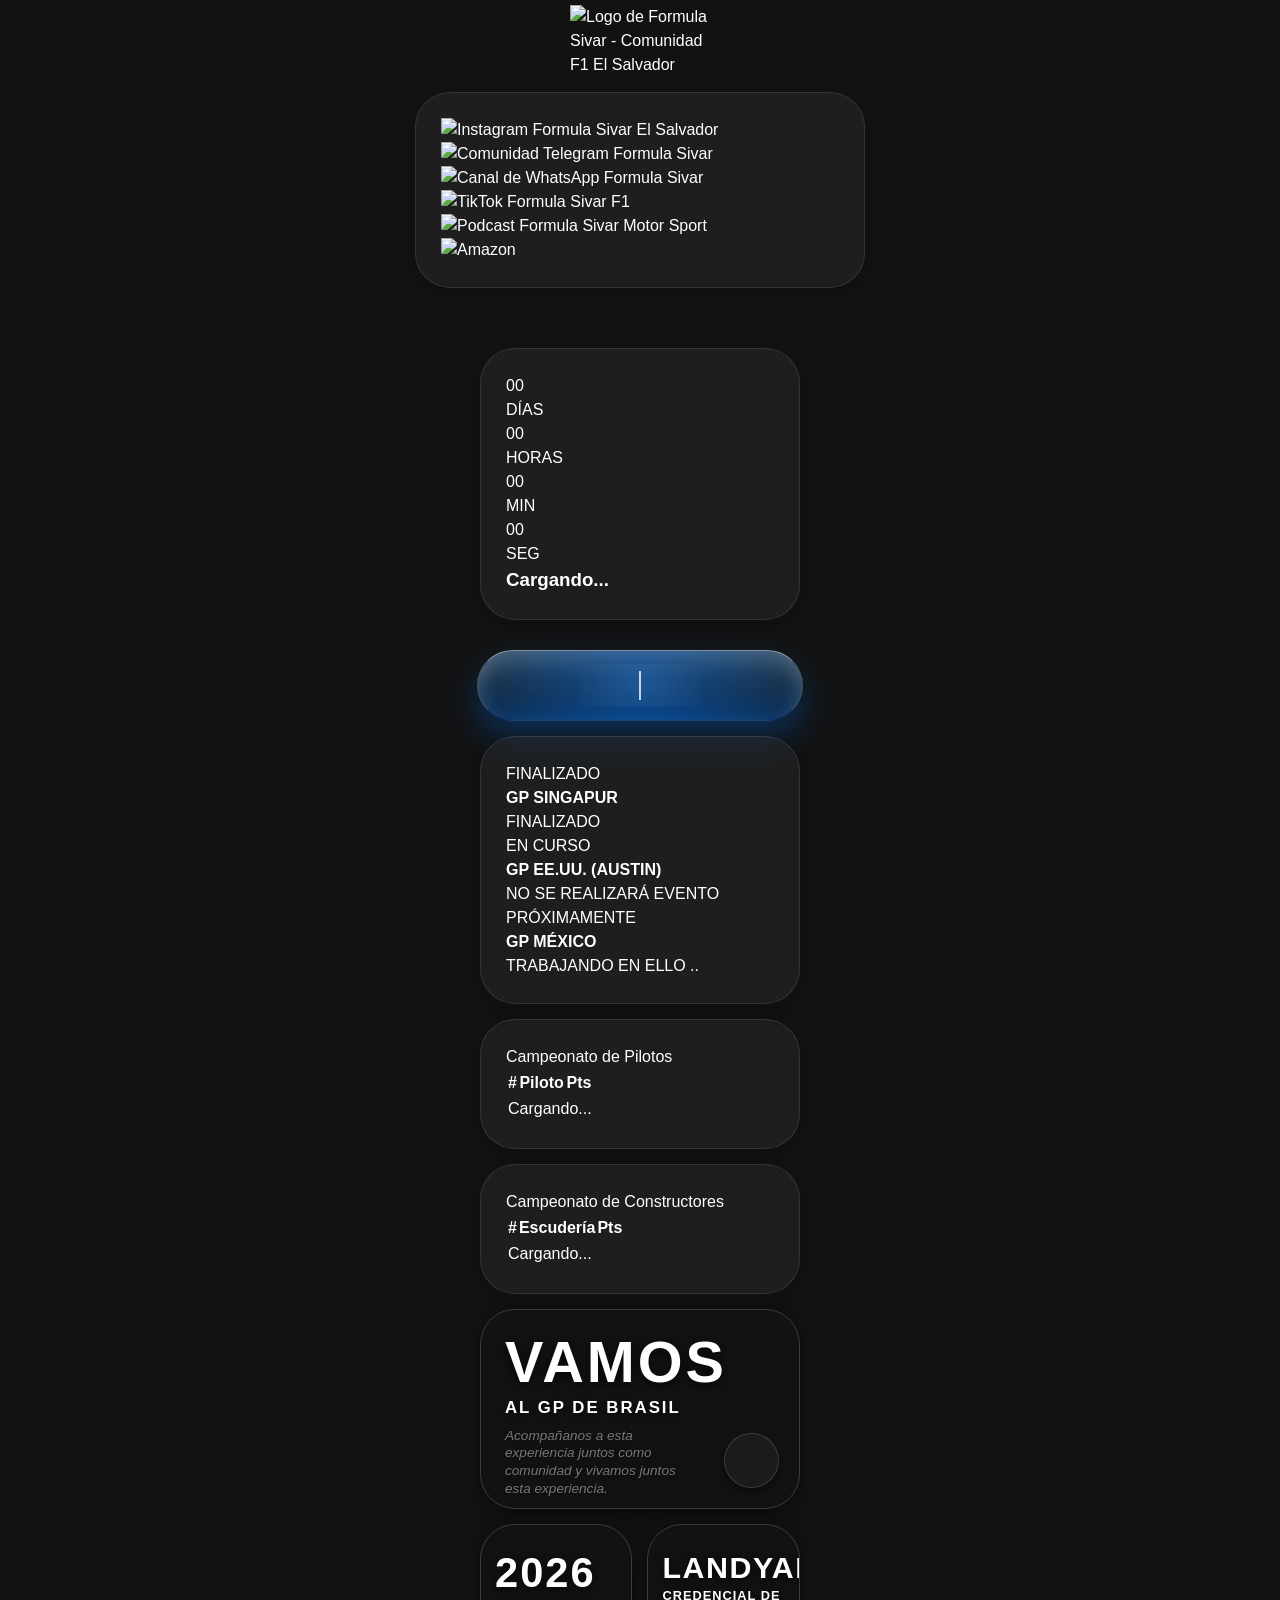
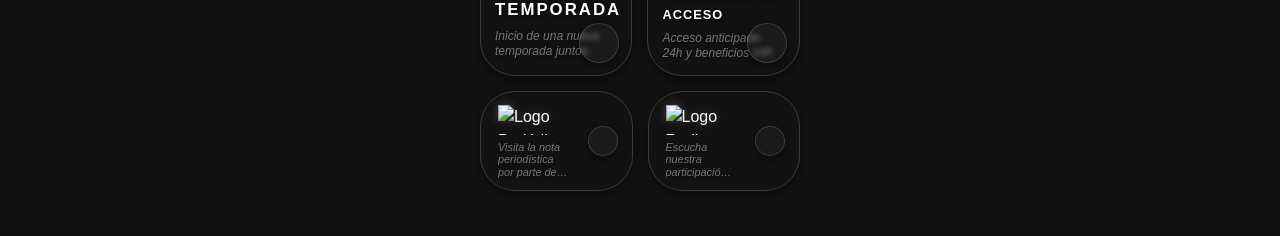
==== commit 55f410fa: "Actualizacion calendario: Singapur finalizado, EE.UU. (Austin) en curso y Mexico proximamente" ====
--- a/index.html
+++ b/index.html
@@ -167,7 +167,7 @@
                                         <span class="mini-date">FINALIZADO</span>
                                         <div class="mini-content">
                                             <a href="https://www.instagram.com/reel/DS8IExckRc2/" target="_blank" rel="noopener">
-                                                <h4> GP BAHRAIN</h4>
+                                                <h4> GP SINGAPUR</h4>
                                                 <p> FINALIZADO </p>
                                             </a>
                                         </div>
@@ -177,7 +177,7 @@
                                         <span class="mini-date">EN CURSO</span>
                                         <div class="mini-content">
                                             <a href="https://www.instagram.com/formulasivar/" target="_blank" rel="noopener">
-                                                <h4> GP SINGAPUR</h4>
+                                                <h4> GP EE.UU. (AUSTIN)</h4>
                                                 <p> NO SE REALIZARÁ EVENTO </p>
                                             </a>
                                         </div>
@@ -187,7 +187,7 @@
                                         <span class="mini-date">PRÓXIMAMENTE</span>
                                         <div class="mini-content">
                                             <a href="https://www.tiktok.com/@formulasivar" target="_blank" rel="noopener">
-                                                <h4> GP EE.UU. (AUSTIN)</h4>
+                                                <h4> GP MÉXICO</h4>
                                                 <p> TRABAJANDO EN ELLO ..</p>
                                             </a>
                                         </div>
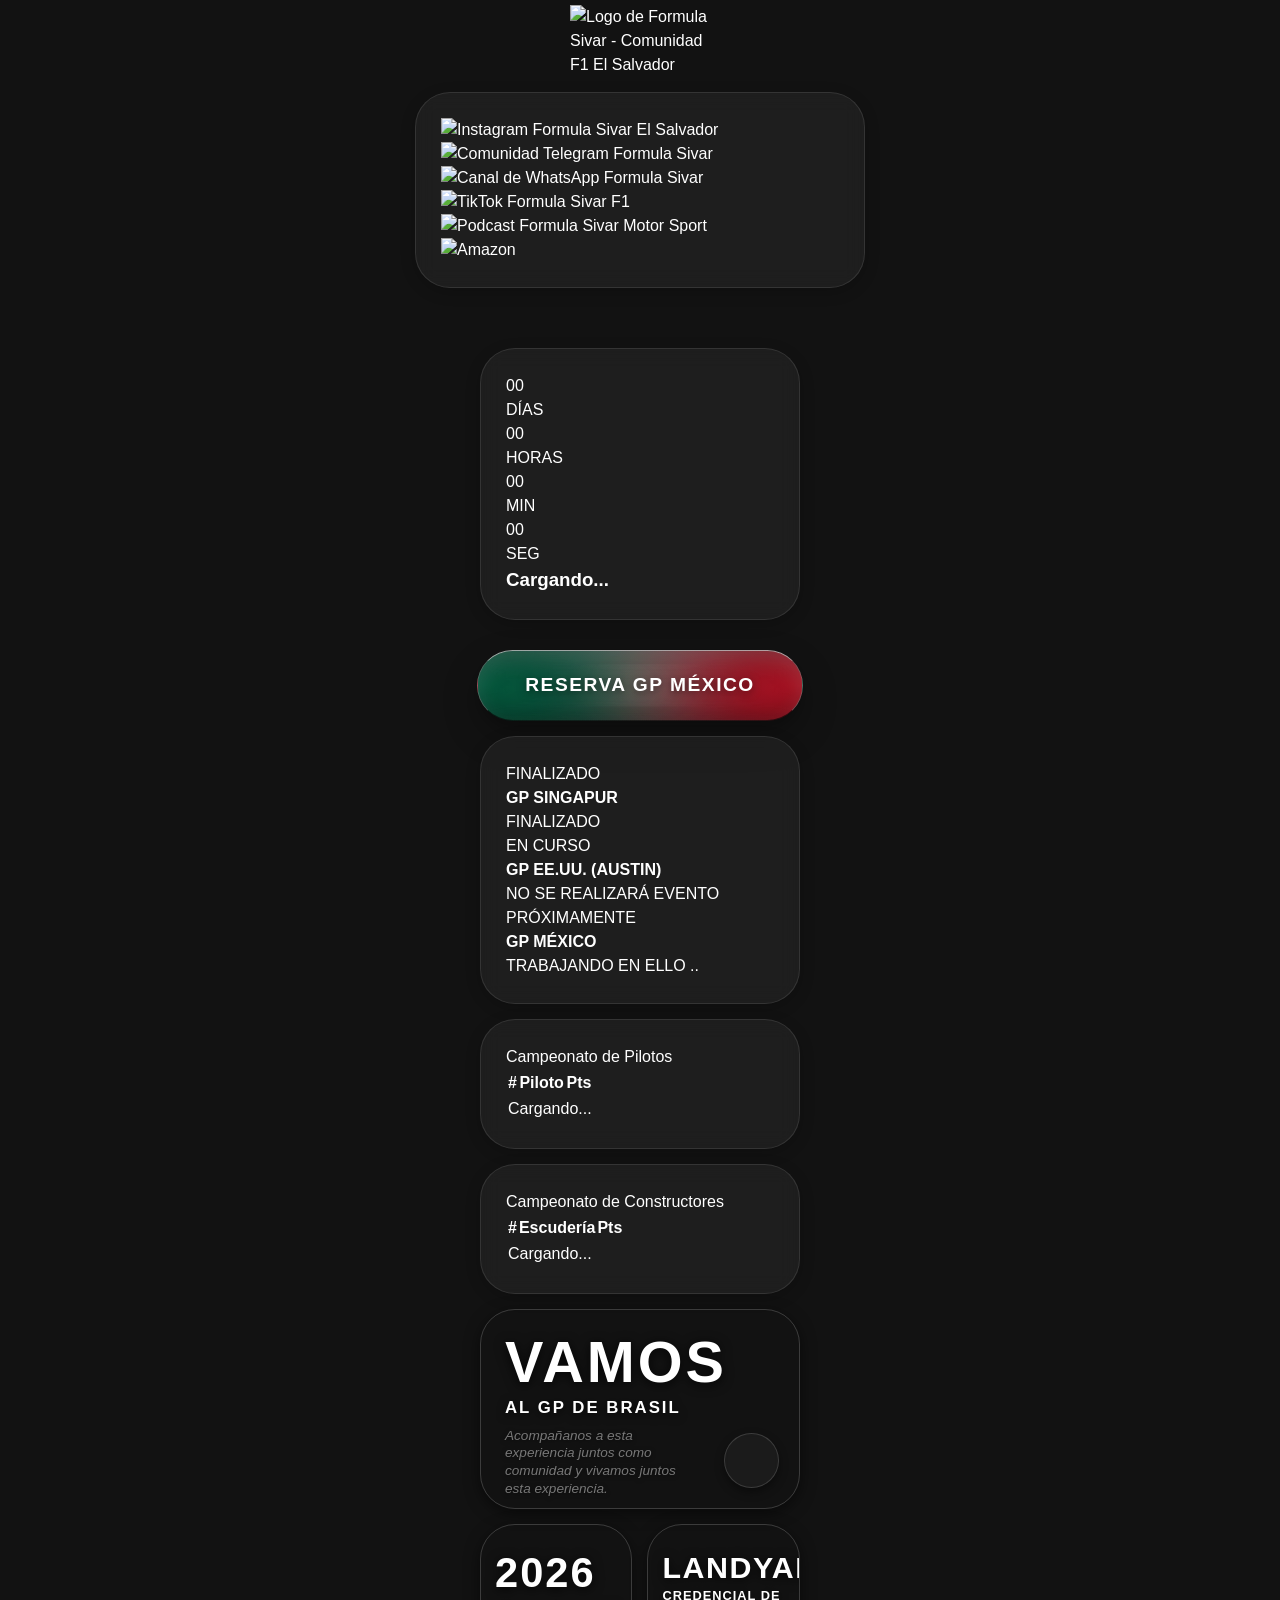
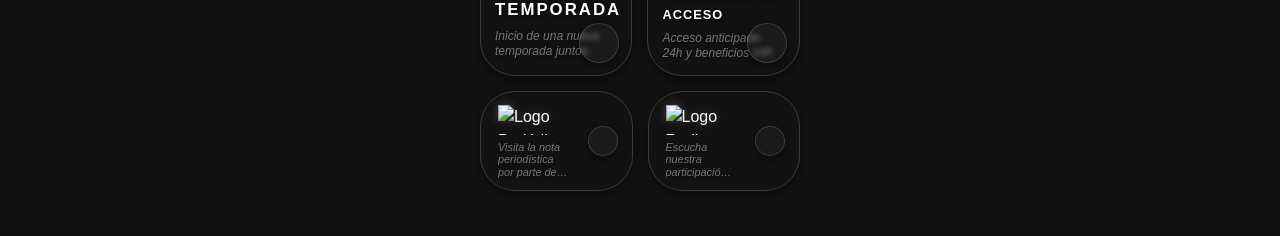
==== commit 318f66b6: "Agrega boton GP Mexico, apunta contador a Mexico y oculta reserva" ====
--- a/index.html
+++ b/index.html
@@ -64,10 +64,10 @@
         ]
     }
     </script>
-    <link rel="stylesheet" href="css/global.css?v=29" />
+    <link rel="stylesheet" href="css/global.css?v=30" />
     <link rel="stylesheet" href="css/home.css?v=17" />
     <script defer src="https://cdnjs.cloudflare.com/ajax/libs/lottie-web/5.12.2/lottie_light.min.js"></script>
-    <script defer src="js/app.js?v=17"></script>
+    <script defer src="js/app.js?v=18"></script>
 </head>
 
 <body>
@@ -148,6 +148,15 @@
                 </div>
 
                 <div class="futuristic-btn-wrapper bento-btn">
+                    <a href="https://benomadica.com/es/events/UjkzOE0/sunday-racing-club-gp-mexico-edition"
+                        class="futuristic-btn futuristic-btn--mx" id="reserva-mexico-btn" target="_blank"
+                        rel="noopener noreferrer" aria-label="Reserva tu cupo para el GP de México">
+                        <span class="btn-text">RESERVA GP MÉXICO</span>
+                        <div class="glow-center"></div>
+                    </a>
+                </div>
+
+                <div class="futuristic-btn-wrapper bento-btn" style="display: none">
                     <a href="https://formulasivar.top/" class="futuristic-btn" id="reserva-btn">
                         <span class="btn-text">RESERVA TU CUPO</span>
                         <div class="glow-center"></div>
--- a/css/global.css
+++ b/css/global.css
@@ -887,4 +887,75 @@
         padding: 18px 30px;
         font-size: clamp(0.9rem, 2vw, 1.1rem);
     }
-}+}
+
+/* =========================================
+   BOTÓN GP MÉXICO - VIDRIO ESTÁTICO
+   ========================================= */
+.futuristic-btn.futuristic-btn--mx {
+    --mx-bg:
+        radial-gradient(120% 160% at 0% 50%,
+            rgba(0, 104, 71, 0.55) 0%,
+            rgba(0, 104, 71, 0.18) 38%,
+            transparent 64%),
+        radial-gradient(120% 160% at 100% 50%,
+            rgba(206, 17, 38, 0.55) 0%,
+            rgba(206, 17, 38, 0.18) 38%,
+            transparent 64%),
+        radial-gradient(80% 120% at 50% 45%,
+            rgba(255, 255, 255, 0.14) 0%,
+            transparent 70%),
+        linear-gradient(180deg,
+            rgba(8, 20, 16, 0.45) 0%,
+            rgba(0, 0, 0, 0.22) 100%);
+    --mx-shadow:
+        inset 0 10px 20px rgba(255, 255, 255, 0.22),
+        inset 0 -10px 20px rgba(0, 0, 0, 0.16),
+        0 15px 35px rgba(0, 0, 0, 0.28),
+        0 5px 10px rgba(0, 0, 0, 0.12);
+
+    background: var(--mx-bg);
+    backdrop-filter: blur(16px) saturate(150%);
+    -webkit-backdrop-filter: blur(16px) saturate(150%);
+    border-top: 1px solid rgba(255, 255, 255, 0.6);
+    border-right: 1px solid rgba(255, 255, 255, 0.28);
+    border-bottom: 1px solid rgba(0, 0, 0, 0.22);
+    border-left: 1px solid rgba(255, 255, 255, 0.28);
+    box-shadow: var(--mx-shadow);
+    transition: none;
+}
+
+.futuristic-btn.futuristic-btn--mx:hover,
+.futuristic-btn.futuristic-btn--mx:active {
+    background: var(--mx-bg);
+    border-top: 1px solid rgba(255, 255, 255, 0.6);
+    box-shadow: var(--mx-shadow);
+    transform: none;
+}
+
+/* Capa difuminada con los colores de la bandera (siempre visible y estática) */
+.futuristic-btn.futuristic-btn--mx::after {
+    inset: -18%;
+    background:
+        radial-gradient(circle at 20% 55%, rgba(0, 104, 71, 0.65) 0%, transparent 52%),
+        radial-gradient(circle at 50% 45%, rgba(255, 255, 255, 0.2) 0%, transparent 48%),
+        radial-gradient(circle at 80% 55%, rgba(206, 17, 38, 0.65) 0%, transparent 52%);
+    filter: blur(16px);
+    opacity: 0.9;
+    transform: none;
+    animation: none;
+}
+
+/* Sin brillo deslizante */
+.futuristic-btn.futuristic-btn--mx::before {
+    display: none;
+}
+
+/* Texto fijo, sin efecto máquina de escribir */
+.futuristic-btn.futuristic-btn--mx .btn-text {
+    max-width: none;
+    border-right: 0;
+    overflow: visible;
+    text-shadow: 0 2px 8px rgba(0, 0, 0, 0.5);
+    animation: none;
+}
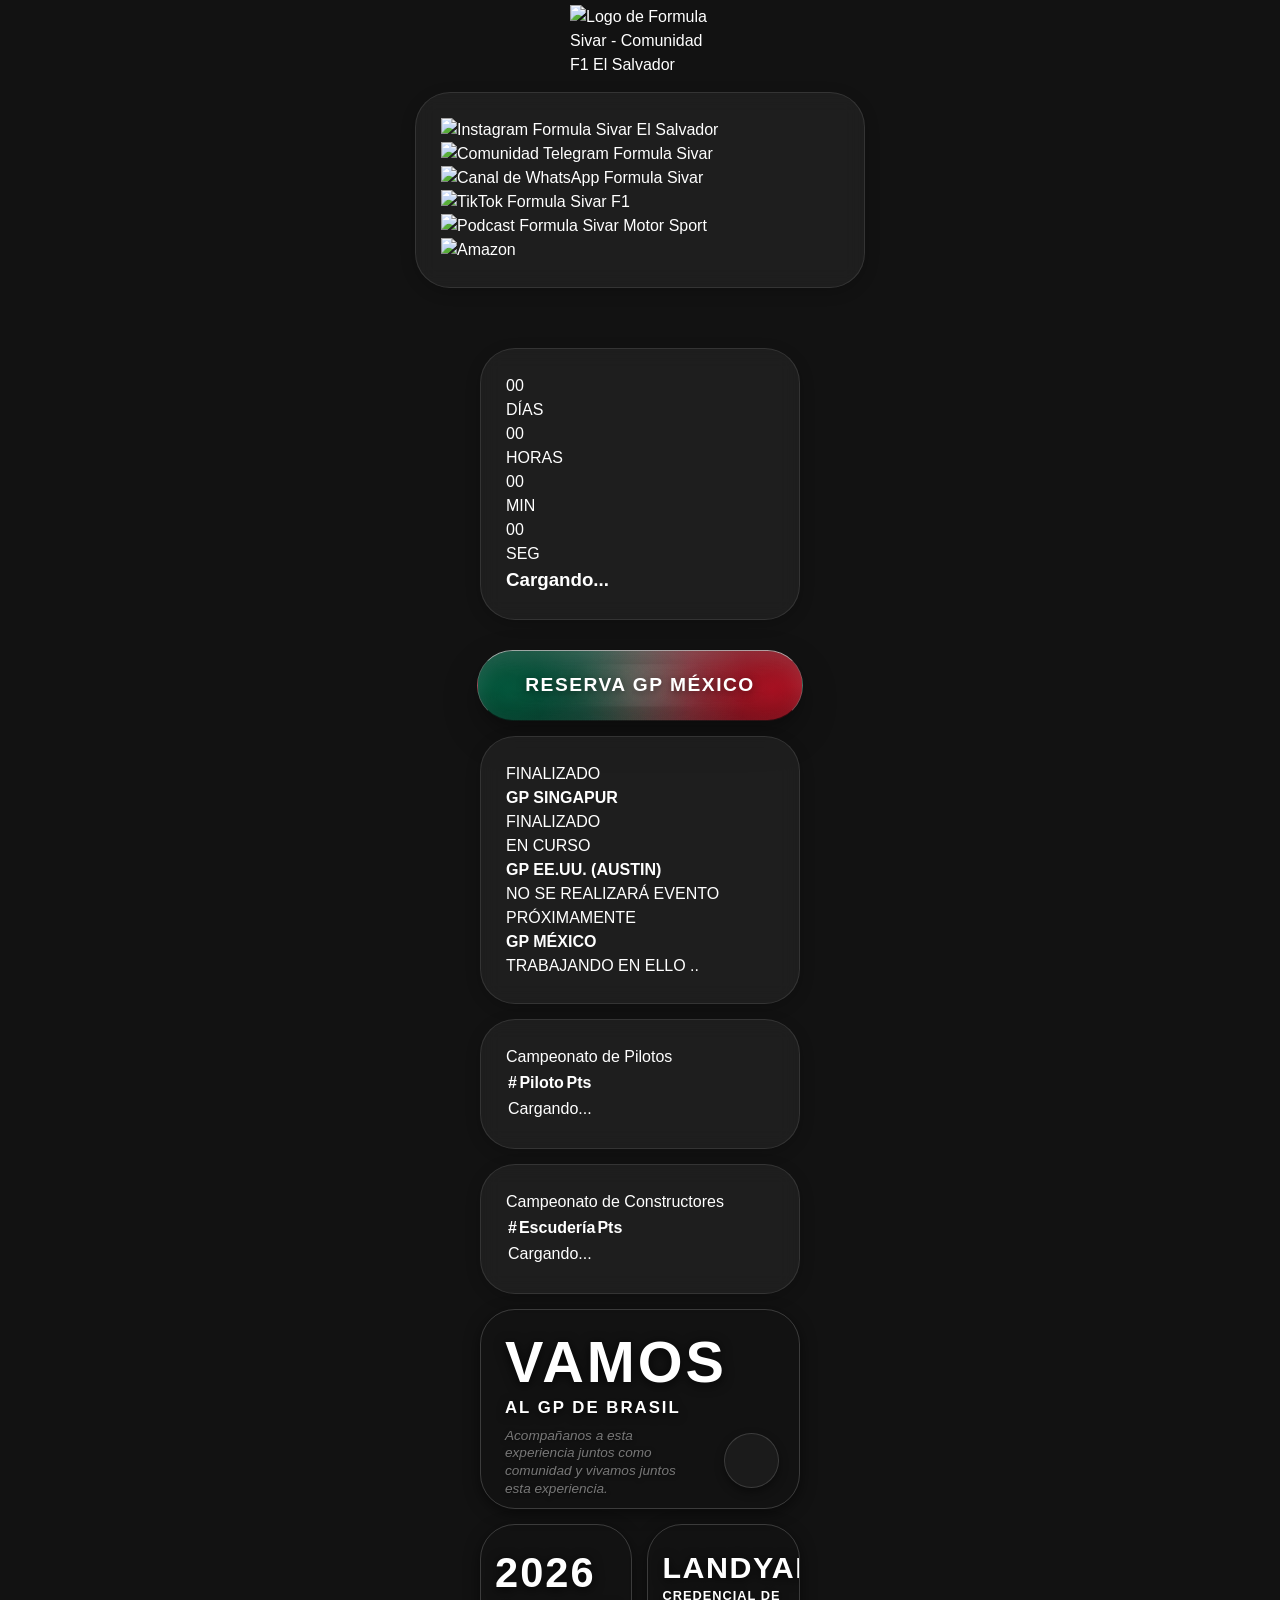
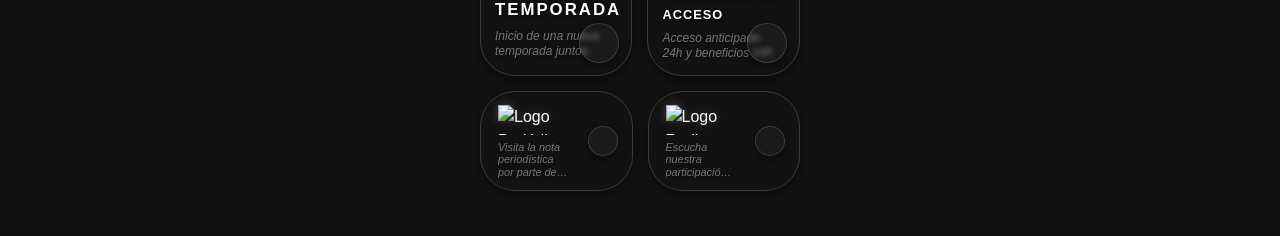
==== commit 3ef428e4: "Corrige parpadeo del boton de Mexico en movil" ====
--- a/index.html
+++ b/index.html
@@ -64,7 +64,7 @@
         ]
     }
     </script>
-    <link rel="stylesheet" href="css/global.css?v=30" />
+    <link rel="stylesheet" href="css/global.css?v=31" />
     <link rel="stylesheet" href="css/home.css?v=17" />
     <script defer src="https://cdnjs.cloudflare.com/ajax/libs/lottie-web/5.12.2/lottie_light.min.js"></script>
     <script defer src="js/app.js?v=18"></script>
--- a/css/global.css
+++ b/css/global.css
@@ -915,8 +915,6 @@
         0 5px 10px rgba(0, 0, 0, 0.12);
 
     background: var(--mx-bg);
-    backdrop-filter: blur(16px) saturate(150%);
-    -webkit-backdrop-filter: blur(16px) saturate(150%);
     border-top: 1px solid rgba(255, 255, 255, 0.6);
     border-right: 1px solid rgba(255, 255, 255, 0.28);
     border-bottom: 1px solid rgba(0, 0, 0, 0.22);
@@ -940,15 +938,20 @@
         radial-gradient(circle at 20% 55%, rgba(0, 104, 71, 0.65) 0%, transparent 52%),
         radial-gradient(circle at 50% 45%, rgba(255, 255, 255, 0.2) 0%, transparent 48%),
         radial-gradient(circle at 80% 55%, rgba(206, 17, 38, 0.65) 0%, transparent 52%);
-    filter: blur(16px);
     opacity: 0.9;
     transform: none;
     animation: none;
+    will-change: auto;
 }
 
 /* Sin brillo deslizante */
 .futuristic-btn.futuristic-btn--mx::before {
     display: none;
+}
+
+/* Evita mezclas compuestas que provocan parpadeos en Android */
+.futuristic-btn.futuristic-btn--mx .glow-center {
+    mix-blend-mode: normal;
 }
 
 /* Texto fijo, sin efecto máquina de escribir */
@@ -959,3 +962,11 @@
     text-shadow: 0 2px 8px rgba(0, 0, 0, 0.5);
     animation: none;
 }
+
+/* El desenfoque real se conserva solo en desktop: en móvil provocaba parpadeos */
+@media (min-width: 1024px) {
+    .futuristic-btn.futuristic-btn--mx {
+        backdrop-filter: blur(16px) saturate(150%);
+        -webkit-backdrop-filter: blur(16px) saturate(150%);
+    }
+}
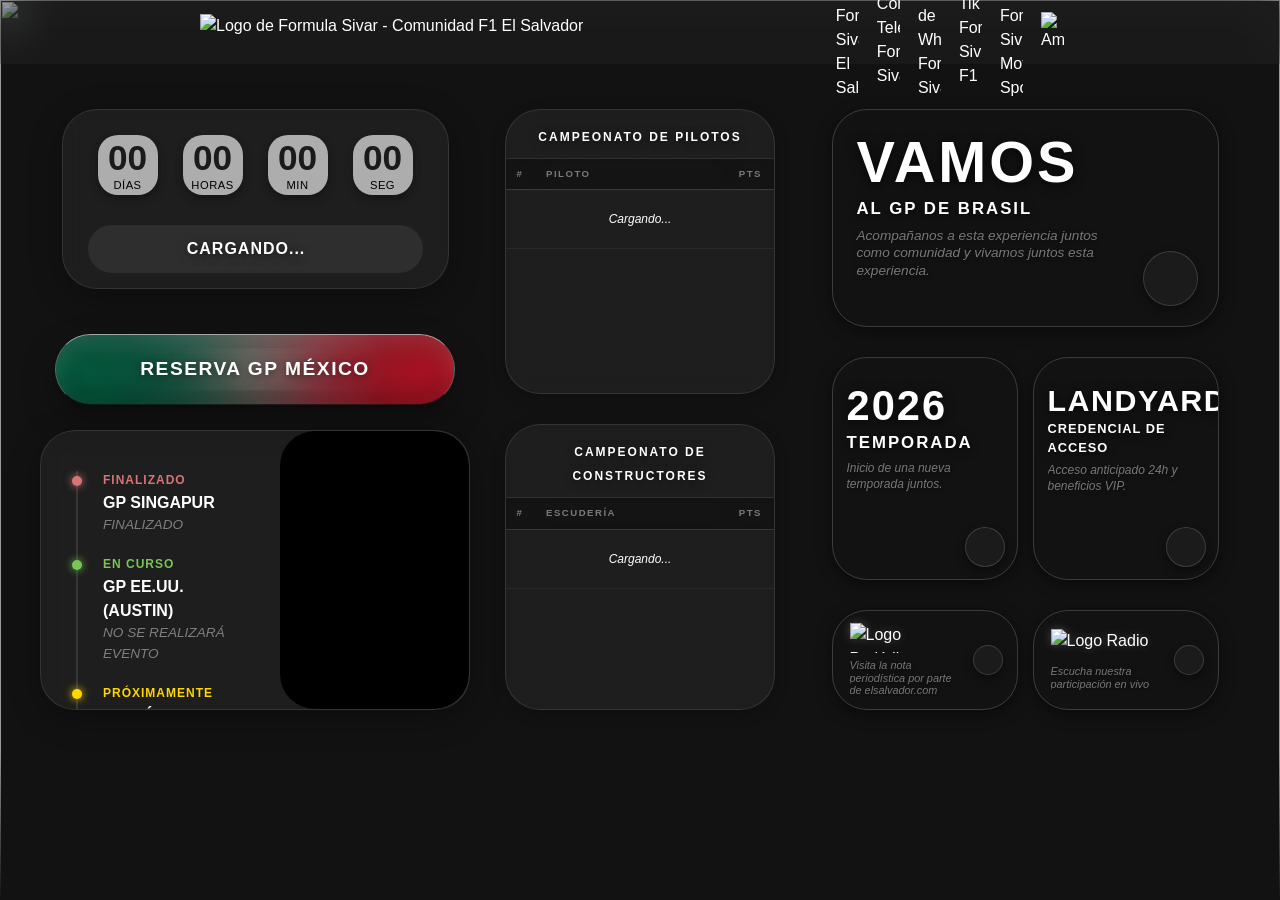
==== commit 7f48dc81: "Corrige parpadeo de la barra de redes en movil" ====
--- a/index.html
+++ b/index.html
@@ -65,7 +65,7 @@
     }
     </script>
     <link rel="stylesheet" href="css/global.css?v=31" />
-    <link rel="stylesheet" href="css/home.css?v=17" />
+    <link rel="stylesheet" href="css/home.css?v=19" />
     <script defer src="https://cdnjs.cloudflare.com/ajax/libs/lottie-web/5.12.2/lottie_light.min.js"></script>
     <script defer src="js/app.js?v=18"></script>
 </head>
--- a/css/home.css
+++ b/css/home.css
@@ -0,0 +1,873 @@
+/* =========================================
+   HEADER PRINCIPAL (LOGO + FIRMAS)
+   ========================================= */
+.site-header {
+    width: 100%;
+    display: flex;
+    flex-direction: column;
+    /* Apila Logo arriba, Firmas abajo */
+    align-items: center;
+    /* Centrado horizontal perfecto */
+    justify-content: center;
+
+    /* Espaciado */
+padding-top: 8vh;
+    padding-bottom: 10px;
+
+    /* Para que quede sobre el fondo pero bajo el contenido si hiciera falta */
+    position: relative;
+    z-index: 10;
+}
+
+/* Ajuste opcional: Si quieres que la barra tenga un fondo tipo vidrio como Brasil,
+   descomenta las siguientes líneas. Si lo prefieres transparente, déjalo así. */
+/*
+.site-header {
+    background: linear-gradient(to bottom, rgba(0,0,0,0.8) 0%, transparent 100%);
+    backdrop-filter: blur(5px);
+}
+
+
+/* =========================================
+   SISTEMA DE FONDOS (CAPAS)
+   ========================================= */
+
+/* Base para ambos fondos (Fijo y pantalla completa) */
+.static-bg {
+    position: fixed;
+    top: 0;
+    left: 0;
+    width: 100vw;
+    height: 100vh;
+    object-fit: cover;
+    /* Para la imagen */
+}
+
+/* CAPA 2: TEXTURA (La imagen Webp) */
+.texture-layer {
+    z-index: -2;
+    /* Encima del color, pero detrás del contenido */
+    opacity: 0.20;
+    /* Sutil, ajusta a tu gusto */
+
+    /* TRUCO DE DISEÑADOR: 
+       Esto hace que la textura se fusione mejor con los colores de abajo */
+    mix-blend-mode: overlay;
+}
+
+/* CAPA 1.5: BANNER SUPERIOR (Fijo, cubre 100% del viewport) */
+.banner-top {
+    position: fixed;
+    top: 0;
+    left: 0;
+    width: 100%;
+    height: 100vh;
+    object-fit: cover;
+    opacity: 0.8;
+    z-index: -1;
+    pointer-events: none;
+    -webkit-mask-image: linear-gradient(to top, transparent 0%, black 17%);
+    mask-image: linear-gradient(to top, transparent 0%, black 17%);
+}
+
+/* Banner desktop oculto por defecto (solo se muestra en desktop) */
+.banner-top-desktop {
+    display: none;
+}
+
+@media (min-width: 1024px) {
+    .banner-top-mobile {
+        display: none;
+    }
+
+    .banner-top-desktop {
+        display: block;
+    }
+}
+
+
+
+/* =========================================
+   2. HUB DE REDES SOCIALES (SOCIAL NAV)
+   ========================================= */
+.glass-box.redes-sociales {
+    display: flex;
+    flex-wrap: nowrap;
+    justify-content: space-between;
+    align-items: center;
+
+    gap: clamp(10px, 4vw, 25px);
+    padding: 12px clamp(15px, 3vw, 25px);
+    margin: 15px auto 25px auto; /* Centrado y con margen inferior */
+    width: fit-content; /* Se ajusta al contenido */
+}
+
+.site-header .redes-sociales {
+    background: var(--glass-bg);
+    border: 1px solid rgba(255, 255, 255, 0.1);
+    box-shadow: 0 8px 32px 0 rgba(0, 0, 0, 0.3);
+    backdrop-filter: none;
+    -webkit-backdrop-filter: none;
+    margin-top: 24px; /* Duplicado: 4px (logo) + 24px = 28px */
+    margin-bottom: 10px;
+}
+
+/* PRUEBA TEMPORAL: ocultar la burbuja solo en desktop (se puede revertir
+   borrando este bloque) */
+@media (min-width: 1024px) {
+    .glass-box.redes-sociales {
+        background: transparent;
+        border: none;
+        box-shadow: none;
+        backdrop-filter: none;
+        -webkit-backdrop-filter: none;
+        border-radius: 0;
+        padding: 0;
+    }
+}
+
+.glass-box.redes-sociales .icon,
+.podcast-icon {
+    width: clamp(24px, 8vw, 32px);
+    height: auto;
+    transition: transform 0.3s ease;
+    object-fit: contain;
+}
+
+.glass-box.redes-sociales .icon:hover,
+.podcast-icon:hover {
+    transform: scale(1.15);
+}
+
+
+
+/* =========================================
+   3. CONTADOR REGRESIVO (COUNTDOWN)
+   ========================================= */
+.countdown-container {
+    text-align: center;
+    padding: 15px clamp(10px, 3vw, 25px);
+    background: rgba(255, 255, 255, 0.05);
+    box-shadow: 0 8px 32px 0 rgba(0, 0, 0, 0.3);
+}
+
+#countdown {
+    display: flex;
+    justify-content: space-evenly;
+    gap: clamp(5px, 2vw, 15px);
+    margin: 10px auto;
+    max-width: 100%;
+    width: 100%;
+}
+
+.time-unit {
+    background: rgba(234, 234, 234, 0.7);
+    border-radius: clamp(10px, 4vw, 20px);
+
+
+    width: clamp(38px, 13vw, 60px);
+    height: clamp(38px, 13vw, 60px);
+
+    display: flex;
+    flex-direction: column;
+    justify-content: center;
+    align-items: center;
+    box-shadow: 0 4px 8px rgba(0, 0, 0, 0.3);
+    flex-shrink: 0;
+}
+
+.time-unit span {
+    font-size: clamp(1.4rem, 5vw, 2.2rem);
+
+    line-height: 1;
+    font-weight: bold;
+    color: rgb(27, 27, 27);
+    display: block;
+    padding-top: 4px;
+}
+
+.unit-label {
+    font-size: clamp(0.40rem, 1.8vw, 0.7rem);
+
+    color: #000;
+    text-transform: uppercase;
+    letter-spacing: 0.5px;
+    margin-top: 2px;
+}
+
+/* =========================================
+   BADGE DEL PRÓXIMO GRAN PREMIO
+   ========================================= */
+/* 2. El Texto (h3) */
+#next-race-title {
+    color: var(--color-text-main);
+    text-shadow: 0 2px 10px rgba(0, 0, 0, 0.5);
+    letter-spacing: 1px;
+    font-weight: 700;
+    text-transform: uppercase;
+    margin: 0;
+
+    /* CLAMP: El texto se hace pequeño antes de romper la píldora */
+    font-size: clamp(0.7rem, 2.5vw, 1rem);
+}
+
+/* 1. La Píldora Contenedora */
+.next-race-badge {
+    background: rgba(255, 255, 255, 0.08);
+    transform: translateZ(0);
+
+    /* BORDES: Geometría de cápsula */
+    border-radius: 50px;
+    /* Borde sutil dorado */
+
+    /* PADDING MAGISTRAL: 
+       2px a la izquierda para que el icono esté al borde.
+       20px a la derecha para dar aire al texto. 
+    */
+    padding: 4px 20px 4px 2px;
+
+    /* ANCHO Y POSICIÓN */
+    width: 100%;
+    max-width: 100%;
+    min-height: 48px; /* Mantiene la altura para que el icono de 40px quepa con aire */
+    margin: 20px auto 0 auto;
+
+    /* FLEXBOX */
+    display: flex;
+    align-items: center;
+    justify-content: center;
+    position: relative;
+
+    gap: 12px;
+}
+
+
+
+/* 3. El Círculo de Cristal (Contenedor del Icono) */
+.race-icon-mini {
+    /* POSICIONAMIENTO ANCLADO AL BORDE IZQUIERDO */
+    position: absolute;
+    left: 6px; /* Ajustado para simetría perfecta con el top/bottom (4px) */
+    top: 50%;
+    transform: translateY(-50%);
+
+    /* TAMAÑO FIJO */
+    width: 40px;
+    height: 40px;
+    border-radius: 50%;
+    /* Círculo perfecto */
+
+    padding: 4px;
+    /* Esto reduce el icono dejando espacio alrededor */
+
+    /* ESTÉTICA */
+    background: rgba(255, 255, 255, 0.08);
+    box-shadow: inset 0 0 10px rgba(255, 215, 0, 0.05);
+
+    /* CENTRADO DEL LOTTIE */
+    display: flex;
+    align-items: center;
+    justify-content: center;
+    flex-shrink: 0;
+
+    transition: all 0.3s ease;
+}
+
+/* 2. El Texto (h3) */
+#next-race-title {
+    color: var(--color-text-main);
+    text-shadow: 0 2px 10px rgba(0, 0, 0, 0.5);
+    letter-spacing: 1px;
+    font-weight: 700;
+    text-transform: uppercase;
+    margin: 0 auto;
+    /* Centrado automático */
+
+    /* CLAMP: El texto se hace pequeño antes de romper la píldora */
+    font-size: clamp(0.7rem, 2.5vw, 1rem);
+    text-align: center;
+}
+
+
+/* Efecto Hover */
+.next-race-badge:hover .race-icon-mini {
+    /* Mantenemos el centrado vertical para que no salte */
+    transform: translateY(-50%) scale(1.1) rotate(15deg);
+    background: rgba(255, 215, 0, 0.2);
+    box-shadow: 0 0 15px rgba(250, 250, 248, 0.4);
+}
+
+/* 4. COLOREAR EL ICONO (ORO PURO) */
+/* Usamos !important para anular cualquier regla anterior o el color del SVG original */
+.race-icon-mini svg path {
+    fill: #f7f7f7 !important;
+    stroke: #ffffff !important;
+    filter: drop-shadow(0 0 3px rgba(255, 215, 0, 0.5));
+    /* Glow de neón */
+}
+
+
+
+
+/* =========================================
+   NUEVO MINI TIMELINE (CALENDARIO HOME)
+   ========================================= */
+.mini-timeline {
+    position: relative;
+    /* ELIMINAMOS el padding-left: 10px que causaba el error */
+    padding-left: 0;
+
+    margin-top: 15px;
+    /* Opcional: un pequeño margen izquierdo si sientes que está muy pegado al borde de la tarjeta */
+    margin-left: 10px;
+
+    border-left: 2px solid rgba(255, 255, 255, 0.1);
+}
+
+.mini-tl-item {
+    position: relative;
+    margin-bottom: 20px;
+    /* Esto separa el TEXTO de la línea, no el punto */
+    padding-left: 25px;
+}
+
+/* El punto (circulito) */
+.mini-tl-item::before {
+    content: '';
+    position: absolute;
+
+    /* EXPLICACIÓN DEL CENTRADO:
+       El punto mide 10px de ancho.
+       La línea mide 2px de ancho.
+       
+       Para centrar: (AnchoPunto / 2) + (AnchoLínea / 2) = 5 + 1 = 6px negativos.
+    */
+    left: -6px;
+
+    /* Ajuste vertical para que coincida con el centro del Título (h4) */
+    top: 5px;
+
+    width: 10px;
+    height: 10px;
+    border-radius: 50%;
+    background: #fff;
+    transition: transform 0.3s ease;
+
+    /* Importante: para que el punto tape la línea si pasa por detrás */
+    z-index: 2;
+}
+
+/* Animación pequeña al pasar el mouse */
+.mini-tl-item:hover::before {
+    transform: scale(1.3);
+}
+
+/* --- COLORES PERSONALIZADOS --- */
+
+/* 1. rojo */
+.item-cyan::before {
+    background: #d77575;
+    box-shadow: 0 0 8px #d77575;
+}
+
+.item-cyan .mini-date {
+    color: #d77575;
+}
+
+/* 2. verde */
+.item-red::before {
+    background: #79c555;
+    box-shadow: 0 0 8px #79c555;
+}
+
+.item-red .mini-date {
+    color: #79c555;
+}
+
+/* 3. DORADO (GOLD) */
+.item-gold::before {
+    background: #FFD700;
+    box-shadow: 0 0 8px #FFD700;
+}
+
+.item-gold .mini-date {
+    color: #FFD700;
+}
+
+
+/* --- TEXTOS --- */
+.mini-date {
+    font-size: clamp(0.6rem, 1.5vw, 0.75rem);
+    font-weight: 700;
+    text-transform: uppercase;
+    letter-spacing: 1px;
+    display: block;
+    margin-bottom: 2px;
+}
+
+.mini-content a {
+    text-decoration: none;
+    transition: opacity 0.2s;
+}
+
+.mini-content a:hover {
+    opacity: 0.8;
+}
+
+.mini-content h4 {
+    margin: 0;
+    font-size: clamp(0.6rem, 2.5vw, 1rem);
+    color: var(--color-text-main);
+    font-weight: 600;
+}
+
+.mini-content p {
+    margin: 0;
+    font-size: clamp(0.6rem, 2vw, 0.85rem);
+    /* Letra pequeña para que quepa, adaptable */
+    color: var(--color-text-secondary);
+    font-style: italic;
+}
+
+
+
+
+
+/* =========================================
+   4. BENTO GRID / CALENDARIO (POLAROID)
+   ========================================= */
+
+
+
+
+
+
+
+
+.bento-container {
+    display: flex;
+    flex-wrap: wrap;
+    justify-content: center;
+    gap: 10px;
+    width: 100%;
+}
+
+/* Contenedor bento unificado: en mobile es bloque vertical (igual que antes) */
+.bento-grid {
+    display: block;
+    width: 100%;
+}
+
+/* En mobile cada columna es un bloque (mismo flujo vertical de siempre) */
+.bento-col {
+    display: block;
+    width: 100%;
+}
+
+.polaroid-card {
+    padding: 0;
+    display: flex;
+    flex-direction: row;
+    overflow: hidden;
+    width: 100%;
+    background: rgba(255, 255, 255, 0.05);
+    box-shadow: 0 8px 32px 0 rgba(0, 0, 0, 0.3);
+
+    /* CAMBIO CLAVE: Forzamos la altura para mantener forma de tarjeta rectangular.
+       - Min: 220px (Para que quepa el texto mínimamente)
+       - Ideal: 65% del ancho de la pantalla (Mantiene proporción)
+       - Max: 280px (Tope en escritorio para que no sea gigante)
+    */
+    height: clamp(220px, 65vw, 280px);
+}
+
+.calendar-content {
+    display: flex;
+    width: 100%;
+    height: 100%;
+    /* Asegura que ocupe toda la altura definida arriba */
+    align-items: stretch;
+    justify-content: space-between;
+}
+
+.calendar-text {
+    flex: 1;
+    /* Ocupa el 50% del ancho */
+
+    /* Padding dinámico más ajustado */
+    padding: clamp(15px, 3vw, 25px);
+
+    display: flex;
+    flex-direction: column;
+    border-radius: var(--radius-lg) 0 0 var(--radius-lg);
+
+    /* SEGURIDAD: Si el texto es muy largo, hacemos scroll interno
+       en lugar de deformar la tarjeta */
+    overflow-y: hidden;
+    scrollbar-width: none;
+    /* Oculta barra de scroll en Firefox */
+}
+
+/* Oculta barra de scroll en Chrome/Safari */
+.calendar-text::-webkit-scrollbar {
+    display: none;
+}
+
+
+
+
+
+/* --- LADO DERECHO (IMAGEN) --- */
+.calendar-image-wrapper {
+    flex: 1;
+    /* Ocupa el otro 50% */
+    height: 100%;
+    /* Fuerza altura completa */
+    position: relative;
+    border-radius: var(--radius-lg);
+    overflow: hidden;
+}
+
+/* ... resto de estilos del slider iguales ... */
+.calendar-slider {
+    position: relative;
+    width: 100%;
+    height: 100%;
+    overflow: hidden; /* Fundamental para que el zoom no se salga */
+    border-radius: 0 var(--radius-lg) var(--radius-lg) 0;
+    background: #000; /* Fondo oscuro mientras carga el video */
+}
+
+/* Las imágenes apiladas */
+.cinematic-slide {
+    display: block;
+    position: absolute;
+    top: 0;
+    left: 0;
+    width: 100%;
+    height: 100%;
+    object-fit: cover;
+    
+    /* Estado Inicial: Invisible y escala normal */
+    opacity: 0;
+    transform: scale(1.0);
+    
+    /* Transición Suave: Afecta opacidad y transformación */
+    transition: opacity 1s ease-in-out, transform 6s ease-out;
+    z-index: 1;
+}
+
+/* Estado Activo: Visible y haciendo Zoom lento */
+.cinematic-slide.active {
+    opacity: 1;
+    z-index: 2;
+    transform: scale(1.1); /* Efecto Ken Burns sutil */
+}
+
+.calendar-link {
+    display: block;
+    width: 100%;
+    height: 100%;
+}
+
+
+
+/* =========================================
+   5. RESPONSIVE (MEDIA QUERIES)
+   ========================================= */
+@media screen and (max-width: 575px) {
+    .site-header {
+padding-top: 8vh;
+        padding-bottom: 0px; /* Reducimos el padding inferior del header */
+    }
+
+    .site-header .redes-sociales {
+        margin-top: 20px; /* Duplicado: 4px (logo) + 20px = 24px */
+        margin-bottom: 5px; /* Reducimos el margen inferior de la barra */
+    }
+
+    /* Reducimos el espacio superior del contenedor principal en móvil */
+    .container {
+        padding-top: 10px !important;
+    }
+
+    /* Ajustamos el margen de la primera tarjeta (el contador) para que no sume tanto espacio */
+    .countdown-container.glass-card {
+        margin-top: 5px;
+    }
+
+    .next-race-badge {
+        /* Equilibramos el padding en móvil para centro perfecto */
+        padding: 4px; 
+    }
+
+    .polaroid-card {
+        flex-direction: row;
+    }
+
+    .polaroid-card .calendar-text {
+        padding: 12px;
+    }
+
+}
+
+/* =========================================
+   HEADER DESKTOP: BARRA SUPERIOR COMPLETA
+   ========================================= */
+
+/* En mobile el wrapper es transparente (no altera nada) */
+.site-header-inner {
+    display: contents;
+}
+
+@media (min-width: 1024px) {
+    .site-header {
+        flex-direction: row;
+        justify-content: center;
+        align-items: center;
+
+        height: 8vh;
+        min-height: 48px;
+        max-height: 64px;
+
+        padding: 0;
+        margin: 0;
+
+        background: rgba(255, 255, 255, 0.03);
+        backdrop-filter: blur(20px);
+        -webkit-backdrop-filter: blur(20px);
+
+        position: sticky;
+        top: 0;
+        z-index: 20;
+    }
+
+    .site-header-inner {
+        display: flex;
+        justify-content: space-between;
+        align-items: center;
+
+        width: 100%;
+        max-width: 920px;
+        padding: 0 20px;
+    }
+
+    header.site-header img.logo {
+        height: clamp(26px, 4vh, 38px) !important;
+        width: auto !important;
+        max-width: none !important;
+        margin: 0 !important;
+    }
+
+    .glass-box.redes-sociales {
+        margin: 0 !important;
+        padding: 6px 16px;
+        gap: clamp(8px, 1.5vw, 18px);
+    }
+
+    .glass-box.redes-sociales .icon {
+        width: clamp(18px, 1.8vw, 24px);
+    }
+}
+
+/* =========================================
+   6. BENTO DESKTOP: 3 COLUMNAS CENTRADAS
+   Mantiene el aire alrededor del diseño y el
+   tamano natural de las tarjetas (como antes):
+   Col 1: Contador + Boton + Calendario
+   Col 2: (Central) Campeonato de Pilotos + Constructores
+   Col 3: GP Brasil + Temporada/Galeria + Banner
+   ========================================= */
+@media (min-width: 1024px) {
+    .bento-grid {
+        display: flex;
+        flex-direction: row;
+        justify-content: center;
+        align-items: stretch;
+        flex-wrap: wrap;
+        gap: 20px;
+        width: 100%;
+    }
+
+    .container-bento {
+        max-width: 1250px;
+    }
+
+    .bento-col {
+        width: 100%;
+        min-width: 0;
+        display: flex;
+        flex-direction: column;
+    }
+
+    .bento-col-1,
+    .bento-col-2 {
+        flex: 1 1 420px;
+        max-width: 430px;
+    }
+
+    .bento-col-3 {
+        flex: 1 1 280px;
+        max-width: 300px;
+    }
+
+    .bento-countdown {
+        flex: 1 1 auto;
+        display: flex;
+        flex-direction: column;
+        justify-content: space-evenly;
+    }
+
+    /* Col 2: el contenedor temporada/galería crece para llenar la altura
+       y sus tarjetas se estiran para cubrir todo el espacio */
+    .bento-splits {
+        flex: 1 1 auto;
+        align-items: stretch;
+    }
+
+    .bento-splits .split-card {
+        aspect-ratio: auto;
+        height: auto;
+    }
+
+    /* Col 3: las tarjetas de tablas se reparten la altura disponible.
+       flex-basis: 0 evita que su contenido (la tabla completa) infle
+       la altura de la columna; la tabla hace scroll interno. */
+    .bento-col-3 .standings-card {
+        flex: 1 1 0;
+        min-height: 0;
+    }
+}
+
+/* =========================================
+   TABLAS DE CAMPEONATO (COLUMNA CENTRAL)
+   ========================================= */
+.standings-card {
+    display: flex;
+    flex-direction: column;
+    min-height: 240px;
+    padding: 0;
+    overflow: hidden;
+}
+
+.standings-header {
+    padding: 14px 16px 10px;
+    text-align: center;
+    border-bottom: 1px solid rgba(255, 255, 255, 0.08);
+}
+
+.standings-title {
+    font-size: clamp(0.6rem, 2vw, 0.75rem);
+    font-weight: 800;
+    letter-spacing: 2px;
+    color: var(--color-text-main);
+    text-transform: uppercase;
+    text-shadow: 0 2px 8px rgba(0, 0, 0, 0.5);
+}
+
+.standings-body {
+    flex: 1;
+    min-height: 0;
+    overflow-y: auto;
+    scrollbar-width: none; /* Firefox */
+    -ms-overflow-style: none; /* IE / Edge legacy */
+}
+
+.standings-body::-webkit-scrollbar {
+    display: none; /* Chrome / Safari / Edge */
+}
+
+.standings-table {
+    width: 100%;
+    border-collapse: collapse;
+}
+
+.standings-table thead th {
+    position: sticky;
+    top: 0;
+    z-index: 1;
+    background: rgba(18, 18, 18, 0.85);
+    backdrop-filter: blur(8px);
+    -webkit-backdrop-filter: blur(8px);
+    font-size: 0.6rem;
+    letter-spacing: 1.5px;
+    font-weight: 700;
+    color: var(--color-text-secondary);
+    text-transform: uppercase;
+    text-align: left;
+    padding: 8px 10px;
+    border-bottom: 1px solid rgba(255, 255, 255, 0.12);
+}
+
+.standings-table th.td-pos,
+.standings-table td.td-pos {
+    width: 30px;
+    text-align: center;
+    padding-left: 8px;
+}
+
+.standings-table th.td-pts,
+.standings-table td.td-pts {
+    width: 42px;
+    text-align: right;
+    padding-right: 12px;
+    font-weight: 600;
+}
+
+.standings-table tbody td {
+    padding: 7px 10px;
+    font-size: 0.75rem;
+    color: var(--color-text-main);
+    border-bottom: 1px solid rgba(255, 255, 255, 0.05);
+}
+
+.td-name-inner {
+    display: inline-flex;
+    align-items: center;
+    gap: 8px;
+    max-width: 100%;
+}
+
+.td-logo {
+    width: 18px;
+    height: 18px;
+    object-fit: contain;
+    flex-shrink: 0;
+    filter: drop-shadow(0 0 4px rgba(255, 255, 255, 0.2));
+}
+
+.td-driver-name {
+    white-space: nowrap;
+    overflow: hidden;
+    text-overflow: ellipsis;
+}
+
+/* Top 3 destacados */
+.standings-row.pos-top-1 td {
+    background: rgba(255, 215, 0, 0.08);
+}
+
+.standings-row.pos-top-2 td {
+    background: rgba(192, 192, 192, 0.08);
+}
+
+.standings-row.pos-top-3 td {
+    background: rgba(205, 127, 50, 0.08);
+}
+
+.standings-row:hover td {
+    background: rgba(255, 255, 255, 0.04);
+}
+
+.standings-msg {
+    text-align: center;
+    padding: 20px 10px !important;
+    color: var(--color-text-secondary);
+    font-style: italic;
+}
+
+@media screen and (max-width: 1023px) {
+    .standings-body {
+        max-height: 240px;
+    }
+}
